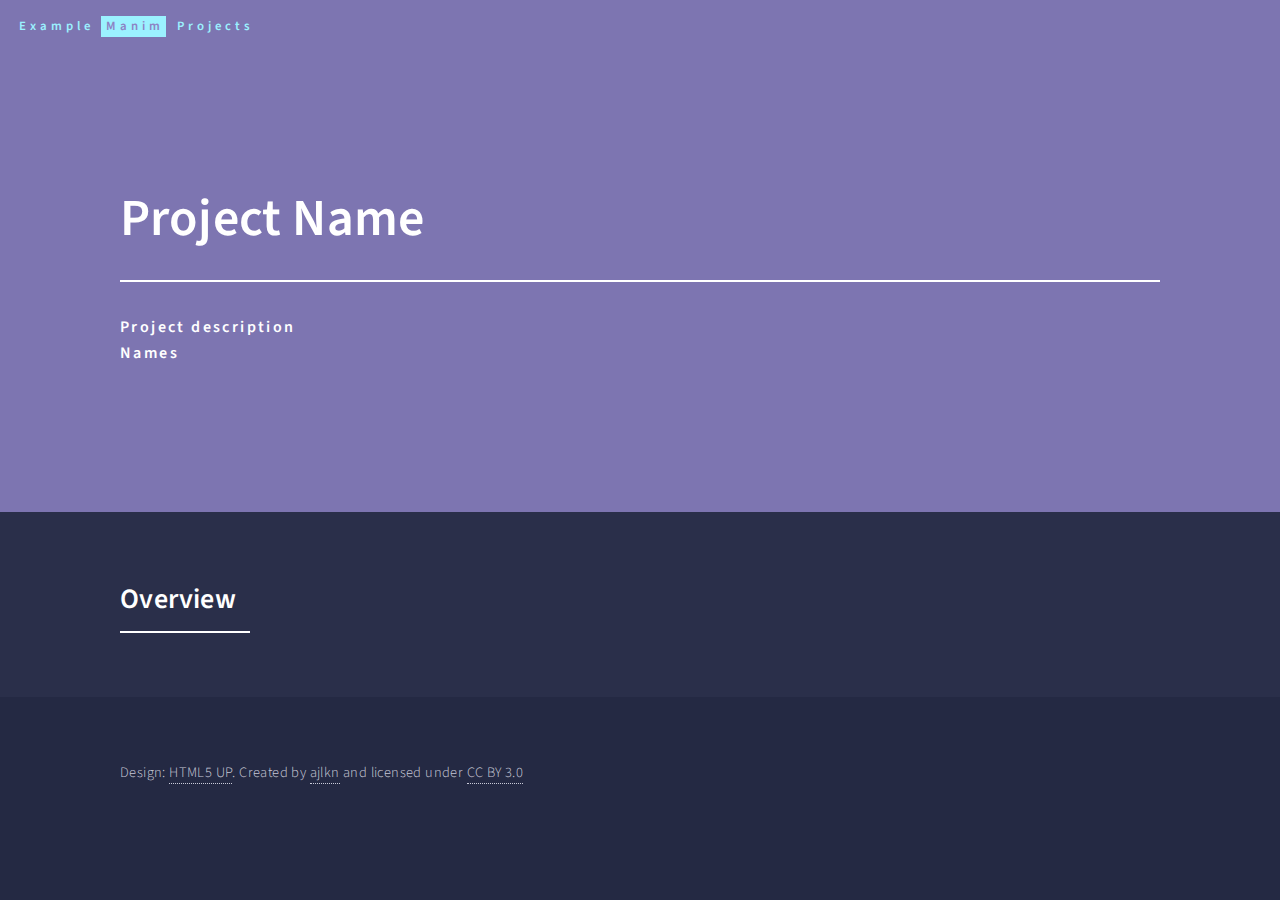
==== control.html @ 333bc236 "Update website" ====
<!DOCTYPE html>
<!--
	Forty by HTML5 UP
	html5up.net | @ajlkn
	Free for personal and commercial use under the CCA 3.0 license (html5up.net/license)
-->
<html>
    <head>
        <title>Example Manim Projects</title>
        <meta charset="utf-8" />
        <meta
            name="viewport"
            content="width=device-width, initial-scale=1, user-scalable=no"
        />
        <link rel="stylesheet" href="assets/css/main.css" />
        <noscript
            ><link rel="stylesheet" href="assets/css/noscript.css"
        /></noscript>
    </head>
    <body class="is-preload">
        <!-- Wrapper -->
        <div id="wrapper">
            <!-- Header -->
            <header id="header" class="alt style2">
                <a href="index.html" class="logo">
                    Example <strong>Manim</strong> Projects
                </a>
            </header>

            <!-- Banner -->
            <section id="banner" class="style2">
                <div class="inner">
                    <header class="major">
                        <h1>Project Name</h1>
                    </header>
                    <div class="content">
                        <p>
                            Project description
                            <br />
                            Names
                        </p>
                    </div>
                </div>
            </section>

            <!-- Main -->
            <div id="main">
                <!-- One -->
                <section id="one">
                    <div class="inner">
                        <header class="major">
                            <h2>Overview</h2>
                        </header>
                        <p></p>
                    </div>
                </section>
            </div>

            <!-- Footer -->
            <footer id="footer">
                <div class="inner">
                    <ul class="copyright">
                        <li>
                            Design: <a href="https://html5up.net">HTML5 UP</a>.
                            Created by
                            <a href="https://twitter.com/ajlkn">ajlkn</a> and
                            licensed under
                            <a
                                href="http://creativecommons.org/licenses/by/3.0/"
                                >CC BY 3.0</a
                            >
                        </li>
                    </ul>
                </div>
            </footer>
        </div>

        <!-- Scripts -->
        <script src="assets/js/jquery.min.js"></script>
        <script src="assets/js/jquery.scrolly.min.js"></script>
        <script src="assets/js/jquery.scrollex.min.js"></script>
        <script src="assets/js/browser.min.js"></script>
        <script src="assets/js/breakpoints.min.js"></script>
        <script src="assets/js/util.js"></script>
        <script src="assets/js/main.js"></script>
    </body>
</html>
---- assets/css/main.css ----
@import url(fontawesome-all.min.css);
@import url("https://fonts.googleapis.com/css?family=Source+Sans+Pro:300,300italic,600,600italic");

/*
	Forty by HTML5 UP
	html5up.net | @ajlkn
	Free for personal and commercial use under the CCA 3.0 license (html5up.net/license)
*/

html, body, div, span, applet, object,
iframe, h1, h2, h3, h4, h5, h6, p, blockquote,
pre, a, abbr, acronym, address, big, cite,
code, del, dfn, em, img, ins, kbd, q, s, samp,
small, strike, strong, sub, sup, tt, var, b,
u, i, center, dl, dt, dd, ol, ul, li, fieldset,
form, label, legend, table, caption, tbody,
tfoot, thead, tr, th, td, article, aside,
canvas, details, embed, figure, figcaption,
footer, header, hgroup, menu, nav, output, ruby,
section, summary, time, mark, audio, video {
	margin: 0;
	padding: 0;
	border: 0;
	font-size: 100%;
	font: inherit;
	vertical-align: baseline;}

article, aside, details, figcaption, figure,
footer, header, hgroup, menu, nav, section {
	display: block;}

body {
	line-height: 1;
}

ol, ul {
	list-style: none;
}

blockquote, q {
	quotes: none;
}

	blockquote:before, blockquote:after, q:before, q:after {
		content: '';
		content: none;
	}

table {
	border-collapse: collapse;
	border-spacing: 0;
}

body {
	-webkit-text-size-adjust: none;
}

mark {
	background-color: transparent;
	color: inherit;
}

input::-moz-focus-inner {
	border: 0;
	padding: 0;
}

input, select, textarea {
	-moz-appearance: none;
	-webkit-appearance: none;
	-ms-appearance: none;
	appearance: none;
}

/* Basic */

	@-ms-viewport {
		width: device-width;
	}

	body {
		-ms-overflow-style: scrollbar;
	}

	@media screen and (max-width: 480px) {

		html, body {
			min-width: 320px;
		}

	}

	html {
		box-sizing: border-box;
	}

	*, *:before, *:after {
		box-sizing: inherit;
	}

	body {
		background: #242943;
	}

		body.is-preload *, body.is-preload *:before, body.is-preload *:after {
			-moz-animation: none !important;
			-webkit-animation: none !important;
			-ms-animation: none !important;
			animation: none !important;
			-moz-transition: none !important;
			-webkit-transition: none !important;
			-ms-transition: none !important;
			transition: none !important;
		}

/* Type */

	body, input, select, textarea {
		color: #ffffff;
		font-family: "Source Sans Pro", Helvetica, sans-serif;
		font-size: 17pt;
		font-weight: 300;
		letter-spacing: 0.025em;
		line-height: 1.65;
	}

		@media screen and (max-width: 1680px) {

			body, input, select, textarea {
				font-size: 14pt;
			}

		}

		@media screen and (max-width: 1280px) {

			body, input, select, textarea {
				font-size: 12pt;
			}

		}

		@media screen and (max-width: 360px) {

			body, input, select, textarea {
				font-size: 11pt;
			}

		}

	a {
		-moz-transition: color 0.2s ease-in-out, border-bottom-color 0.2s ease-in-out;
		-webkit-transition: color 0.2s ease-in-out, border-bottom-color 0.2s ease-in-out;
		-ms-transition: color 0.2s ease-in-out, border-bottom-color 0.2s ease-in-out;
		transition: color 0.2s ease-in-out, border-bottom-color 0.2s ease-in-out;
		border-bottom: dotted 1px;
		color: inherit;
		text-decoration: none;
	}

		a:hover {
			border-bottom-color: transparent;
			color: #9bf1ff !important;
		}

		a:active {
			color: #53e3fb !important;
		}

	strong, b {
		color: #ffffff;
		font-weight: 600;
	}

	em, i {
		font-style: italic;
	}

	p {
		margin: 0 0 2em 0;
	}

	h1, h2, h3, h4, h5, h6 {
		color: #ffffff;
		font-weight: 600;
		line-height: 1.65;
		margin: 0 0 1em 0;
	}

		h1 a, h2 a, h3 a, h4 a, h5 a, h6 a {
			color: inherit;
			border-bottom: 0;
		}

	h1 {
		font-size: 2.5em;
	}

	h2 {
		font-size: 1.75em;
	}

	h3 {
		font-size: 1.35em;
	}

	h4 {
		font-size: 1.1em;
	}

	h5 {
		font-size: 0.9em;
	}

	h6 {
		font-size: 0.7em;
	}

	@media screen and (max-width: 736px) {

		h1 {
			font-size: 2em;
		}

		h2 {
			font-size: 1.5em;
		}

		h3 {
			font-size: 1.25em;
		}

	}

	sub {
		font-size: 0.8em;
		position: relative;
		top: 0.5em;
	}

	sup {
		font-size: 0.8em;
		position: relative;
		top: -0.5em;
	}

	blockquote {
		border-left: solid 4px rgba(212, 212, 255, 0.1);
		font-style: italic;
		margin: 0 0 2em 0;
		padding: 0.5em 0 0.5em 2em;
	}

	code {
		background: rgba(212, 212, 255, 0.035);
		font-family: "Courier New", monospace;
		font-size: 0.9em;
		margin: 0 0.25em;
		padding: 0.25em 0.65em;
	}

	pre {
		-webkit-overflow-scrolling: touch;
		font-family: "Courier New", monospace;
		font-size: 0.9em;
		margin: 0 0 2em 0;
	}

		pre code {
			display: block;
			line-height: 1.75;
			padding: 1em 1.5em;
			overflow-x: auto;
		}

	hr {
		border: 0;
		border-bottom: solid 1px rgba(212, 212, 255, 0.1);
		margin: 2em 0;
	}

		hr.major {
			margin: 3em 0;
		}

	.align-left {
		text-align: left;
	}

	.align-center {
		text-align: center;
	}

	.align-right {
		text-align: right;
	}

/* Row */

	.row {
		display: flex;
		flex-wrap: wrap;
		box-sizing: border-box;
		align-items: stretch;
	}

		.row > * {
			box-sizing: border-box;
		}

		.row.gtr-uniform > * > :last-child {
			margin-bottom: 0;
		}

		.row.aln-left {
			justify-content: flex-start;
		}

		.row.aln-center {
			justify-content: center;
		}

		.row.aln-right {
			justify-content: flex-end;
		}

		.row.aln-top {
			align-items: flex-start;
		}

		.row.aln-middle {
			align-items: center;
		}

		.row.aln-bottom {
			align-items: flex-end;
		}

		.row > .imp {
			order: -1;
		}

		.row > .col-1 {
			width: 8.33333%;
		}

		.row > .off-1 {
			margin-left: 8.33333%;
		}

		.row > .col-2 {
			width: 16.66667%;
		}

		.row > .off-2 {
			margin-left: 16.66667%;
		}

		.row > .col-3 {
			width: 25%;
		}

		.row > .off-3 {
			margin-left: 25%;
		}

		.row > .col-4 {
			width: 33.33333%;
		}

		.row > .off-4 {
			margin-left: 33.33333%;
		}

		.row > .col-5 {
			width: 41.66667%;
		}

		.row > .off-5 {
			margin-left: 41.66667%;
		}

		.row > .col-6 {
			width: 50%;
		}

		.row > .off-6 {
			margin-left: 50%;
		}

		.row > .col-7 {
			width: 58.33333%;
		}

		.row > .off-7 {
			margin-left: 58.33333%;
		}

		.row > .col-8 {
			width: 66.66667%;
		}

		.row > .off-8 {
			margin-left: 66.66667%;
		}

		.row > .col-9 {
			width: 75%;
		}

		.row > .off-9 {
			margin-left: 75%;
		}

		.row > .col-10 {
			width: 83.33333%;
		}

		.row > .off-10 {
			margin-left: 83.33333%;
		}

		.row > .col-11 {
			width: 91.66667%;
		}

		.row > .off-11 {
			margin-left: 91.66667%;
		}

		.row > .col-12 {
			width: 100%;
		}

		.row > .off-12 {
			margin-left: 100%;
		}

		.row.gtr-0 {
			margin-top: 0;
			margin-left: 0em;
		}

			.row.gtr-0 > * {
				padding: 0 0 0 0em;
			}

			.row.gtr-0.gtr-uniform {
				margin-top: 0em;
			}

				.row.gtr-0.gtr-uniform > * {
					padding-top: 0em;
				}

		.row.gtr-25 {
			margin-top: 0;
			margin-left: -0.5em;
		}

			.row.gtr-25 > * {
				padding: 0 0 0 0.5em;
			}

			.row.gtr-25.gtr-uniform {
				margin-top: -0.5em;
			}

				.row.gtr-25.gtr-uniform > * {
					padding-top: 0.5em;
				}

		.row.gtr-50 {
			margin-top: 0;
			margin-left: -1em;
		}

			.row.gtr-50 > * {
				padding: 0 0 0 1em;
			}

			.row.gtr-50.gtr-uniform {
				margin-top: -1em;
			}

				.row.gtr-50.gtr-uniform > * {
					padding-top: 1em;
				}

		.row {
			margin-top: 0;
			margin-left: -2em;
		}

			.row > * {
				padding: 0 0 0 2em;
			}

			.row.gtr-uniform {
				margin-top: -2em;
			}

				.row.gtr-uniform > * {
					padding-top: 2em;
				}

		.row.gtr-150 {
			margin-top: 0;
			margin-left: -3em;
		}

			.row.gtr-150 > * {
				padding: 0 0 0 3em;
			}

			.row.gtr-150.gtr-uniform {
				margin-top: -3em;
			}

				.row.gtr-150.gtr-uniform > * {
					padding-top: 3em;
				}

		.row.gtr-200 {
			margin-top: 0;
			margin-left: -4em;
		}

			.row.gtr-200 > * {
				padding: 0 0 0 4em;
			}

			.row.gtr-200.gtr-uniform {
				margin-top: -4em;
			}

				.row.gtr-200.gtr-uniform > * {
					padding-top: 4em;
				}

		@media screen and (max-width: 1680px) {

			.row {
				display: flex;
				flex-wrap: wrap;
				box-sizing: border-box;
				align-items: stretch;
			}

				.row > * {
					box-sizing: border-box;
				}

				.row.gtr-uniform > * > :last-child {
					margin-bottom: 0;
				}

				.row.aln-left {
					justify-content: flex-start;
				}

				.row.aln-center {
					justify-content: center;
				}

				.row.aln-right {
					justify-content: flex-end;
				}

				.row.aln-top {
					align-items: flex-start;
				}

				.row.aln-middle {
					align-items: center;
				}

				.row.aln-bottom {
					align-items: flex-end;
				}

				.row > .imp-xlarge {
					order: -1;
				}

				.row > .col-1-xlarge {
					width: 8.33333%;
				}

				.row > .off-1-xlarge {
					margin-left: 8.33333%;
				}

				.row > .col-2-xlarge {
					width: 16.66667%;
				}

				.row > .off-2-xlarge {
					margin-left: 16.66667%;
				}

				.row > .col-3-xlarge {
					width: 25%;
				}

				.row > .off-3-xlarge {
					margin-left: 25%;
				}

				.row > .col-4-xlarge {
					width: 33.33333%;
				}

				.row > .off-4-xlarge {
					margin-left: 33.33333%;
				}

				.row > .col-5-xlarge {
					width: 41.66667%;
				}

				.row > .off-5-xlarge {
					margin-left: 41.66667%;
				}

				.row > .col-6-xlarge {
					width: 50%;
				}

				.row > .off-6-xlarge {
					margin-left: 50%;
				}

				.row > .col-7-xlarge {
					width: 58.33333%;
				}

				.row > .off-7-xlarge {
					margin-left: 58.33333%;
				}

				.row > .col-8-xlarge {
					width: 66.66667%;
				}

				.row > .off-8-xlarge {
					margin-left: 66.66667%;
				}

				.row > .col-9-xlarge {
					width: 75%;
				}

				.row > .off-9-xlarge {
					margin-left: 75%;
				}

				.row > .col-10-xlarge {
					width: 83.33333%;
				}

				.row > .off-10-xlarge {
					margin-left: 83.33333%;
				}

				.row > .col-11-xlarge {
					width: 91.66667%;
				}

				.row > .off-11-xlarge {
					margin-left: 91.66667%;
				}

				.row > .col-12-xlarge {
					width: 100%;
				}

				.row > .off-12-xlarge {
					margin-left: 100%;
				}

				.row.gtr-0 {
					margin-top: 0;
					margin-left: 0em;
				}

					.row.gtr-0 > * {
						padding: 0 0 0 0em;
					}

					.row.gtr-0.gtr-uniform {
						margin-top: 0em;
					}

						.row.gtr-0.gtr-uniform > * {
							padding-top: 0em;
						}

				.row.gtr-25 {
					margin-top: 0;
					margin-left: -0.5em;
				}

					.row.gtr-25 > * {
						padding: 0 0 0 0.5em;
					}

					.row.gtr-25.gtr-uniform {
						margin-top: -0.5em;
					}

						.row.gtr-25.gtr-uniform > * {
							padding-top: 0.5em;
						}

				.row.gtr-50 {
					margin-top: 0;
					margin-left: -1em;
				}

					.row.gtr-50 > * {
						padding: 0 0 0 1em;
					}

					.row.gtr-50.gtr-uniform {
						margin-top: -1em;
					}

						.row.gtr-50.gtr-uniform > * {
							padding-top: 1em;
						}

				.row {
					margin-top: 0;
					margin-left: -2em;
				}

					.row > * {
						padding: 0 0 0 2em;
					}

					.row.gtr-uniform {
						margin-top: -2em;
					}

						.row.gtr-uniform > * {
							padding-top: 2em;
						}

				.row.gtr-150 {
					margin-top: 0;
					margin-left: -3em;
				}

					.row.gtr-150 > * {
						padding: 0 0 0 3em;
					}

					.row.gtr-150.gtr-uniform {
						margin-top: -3em;
					}

						.row.gtr-150.gtr-uniform > * {
							padding-top: 3em;
						}

				.row.gtr-200 {
					margin-top: 0;
					margin-left: -4em;
				}

					.row.gtr-200 > * {
						padding: 0 0 0 4em;
					}

					.row.gtr-200.gtr-uniform {
						margin-top: -4em;
					}

						.row.gtr-200.gtr-uniform > * {
							padding-top: 4em;
						}

		}

		@media screen and (max-width: 1280px) {

			.row {
				display: flex;
				flex-wrap: wrap;
				box-sizing: border-box;
				align-items: stretch;
			}

				.row > * {
					box-sizing: border-box;
				}

				.row.gtr-uniform > * > :last-child {
					margin-bottom: 0;
				}

				.row.aln-left {
					justify-content: flex-start;
				}

				.row.aln-center {
					justify-content: center;
				}

				.row.aln-right {
					justify-content: flex-end;
				}

				.row.aln-top {
					align-items: flex-start;
				}

				.row.aln-middle {
					align-items: center;
				}

				.row.aln-bottom {
					align-items: flex-end;
				}

				.row > .imp-large {
					order: -1;
				}

				.row > .col-1-large {
					width: 8.33333%;
				}

				.row > .off-1-large {
					margin-left: 8.33333%;
				}

				.row > .col-2-large {
					width: 16.66667%;
				}

				.row > .off-2-large {
					margin-left: 16.66667%;
				}

				.row > .col-3-large {
					width: 25%;
				}

				.row > .off-3-large {
					margin-left: 25%;
				}

				.row > .col-4-large {
					width: 33.33333%;
				}

				.row > .off-4-large {
					margin-left: 33.33333%;
				}

				.row > .col-5-large {
					width: 41.66667%;
				}

				.row > .off-5-large {
					margin-left: 41.66667%;
				}

				.row > .col-6-large {
					width: 50%;
				}

				.row > .off-6-large {
					margin-left: 50%;
				}

				.row > .col-7-large {
					width: 58.33333%;
				}

				.row > .off-7-large {
					margin-left: 58.33333%;
				}

				.row > .col-8-large {
					width: 66.66667%;
				}

				.row > .off-8-large {
					margin-left: 66.66667%;
				}

				.row > .col-9-large {
					width: 75%;
				}

				.row > .off-9-large {
					margin-left: 75%;
				}

				.row > .col-10-large {
					width: 83.33333%;
				}

				.row > .off-10-large {
					margin-left: 83.33333%;
				}

				.row > .col-11-large {
					width: 91.66667%;
				}

				.row > .off-11-large {
					margin-left: 91.66667%;
				}

				.row > .col-12-large {
					width: 100%;
				}

				.row > .off-12-large {
					margin-left: 100%;
				}

				.row.gtr-0 {
					margin-top: 0;
					margin-left: 0em;
				}

					.row.gtr-0 > * {
						padding: 0 0 0 0em;
					}

					.row.gtr-0.gtr-uniform {
						margin-top: 0em;
					}

						.row.gtr-0.gtr-uniform > * {
							padding-top: 0em;
						}

				.row.gtr-25 {
					margin-top: 0;
					margin-left: -0.375em;
				}

					.row.gtr-25 > * {
						padding: 0 0 0 0.375em;
					}

					.row.gtr-25.gtr-uniform {
						margin-top: -0.375em;
					}

						.row.gtr-25.gtr-uniform > * {
							padding-top: 0.375em;
						}

				.row.gtr-50 {
					margin-top: 0;
					margin-left: -0.75em;
				}

					.row.gtr-50 > * {
						padding: 0 0 0 0.75em;
					}

					.row.gtr-50.gtr-uniform {
						margin-top: -0.75em;
					}

						.row.gtr-50.gtr-uniform > * {
							padding-top: 0.75em;
						}

				.row {
					margin-top: 0;
					margin-left: -1.5em;
				}

					.row > * {
						padding: 0 0 0 1.5em;
					}

					.row.gtr-uniform {
						margin-top: -1.5em;
					}

						.row.gtr-uniform > * {
							padding-top: 1.5em;
						}

				.row.gtr-150 {
					margin-top: 0;
					margin-left: -2.25em;
				}

					.row.gtr-150 > * {
						padding: 0 0 0 2.25em;
					}

					.row.gtr-150.gtr-uniform {
						margin-top: -2.25em;
					}

						.row.gtr-150.gtr-uniform > * {
							padding-top: 2.25em;
						}

				.row.gtr-200 {
					margin-top: 0;
					margin-left: -3em;
				}

					.row.gtr-200 > * {
						padding: 0 0 0 3em;
					}

					.row.gtr-200.gtr-uniform {
						margin-top: -3em;
					}

						.row.gtr-200.gtr-uniform > * {
							padding-top: 3em;
						}

		}

		@media screen and (max-width: 980px) {

			.row {
				display: flex;
				flex-wrap: wrap;
				box-sizing: border-box;
				align-items: stretch;
			}

				.row > * {
					box-sizing: border-box;
				}

				.row.gtr-uniform > * > :last-child {
					margin-bottom: 0;
				}

				.row.aln-left {
					justify-content: flex-start;
				}

				.row.aln-center {
					justify-content: center;
				}

				.row.aln-right {
					justify-content: flex-end;
				}

				.row.aln-top {
					align-items: flex-start;
				}

				.row.aln-middle {
					align-items: center;
				}

				.row.aln-bottom {
					align-items: flex-end;
				}

				.row > .imp-medium {
					order: -1;
				}

				.row > .col-1-medium {
					width: 8.33333%;
				}

				.row > .off-1-medium {
					margin-left: 8.33333%;
				}

				.row > .col-2-medium {
					width: 16.66667%;
				}

				.row > .off-2-medium {
					margin-left: 16.66667%;
				}

				.row > .col-3-medium {
					width: 25%;
				}

				.row > .off-3-medium {
					margin-left: 25%;
				}

				.row > .col-4-medium {
					width: 33.33333%;
				}

				.row > .off-4-medium {
					margin-left: 33.33333%;
				}

				.row > .col-5-medium {
					width: 41.66667%;
				}

				.row > .off-5-medium {
					margin-left: 41.66667%;
				}

				.row > .col-6-medium {
					width: 50%;
				}

				.row > .off-6-medium {
					margin-left: 50%;
				}

				.row > .col-7-medium {
					width: 58.33333%;
				}

				.row > .off-7-medium {
					margin-left: 58.33333%;
				}

				.row > .col-8-medium {
					width: 66.66667%;
				}

				.row > .off-8-medium {
					margin-left: 66.66667%;
				}

				.row > .col-9-medium {
					width: 75%;
				}

				.row > .off-9-medium {
					margin-left: 75%;
				}

				.row > .col-10-medium {
					width: 83.33333%;
				}

				.row > .off-10-medium {
					margin-left: 83.33333%;
				}

				.row > .col-11-medium {
					width: 91.66667%;
				}

				.row > .off-11-medium {
					margin-left: 91.66667%;
				}

				.row > .col-12-medium {
					width: 100%;
				}

				.row > .off-12-medium {
					margin-left: 100%;
				}

				.row.gtr-0 {
					margin-top: 0;
					margin-left: 0em;
				}

					.row.gtr-0 > * {
						padding: 0 0 0 0em;
					}

					.row.gtr-0.gtr-uniform {
						margin-top: 0em;
					}

						.row.gtr-0.gtr-uniform > * {
							padding-top: 0em;
						}

				.row.gtr-25 {
					margin-top: 0;
					margin-left: -0.375em;
				}

					.row.gtr-25 > * {
						padding: 0 0 0 0.375em;
					}

					.row.gtr-25.gtr-uniform {
						margin-top: -0.375em;
					}

						.row.gtr-25.gtr-uniform > * {
							padding-top: 0.375em;
						}

				.row.gtr-50 {
					margin-top: 0;
					margin-left: -0.75em;
				}

					.row.gtr-50 > * {
						padding: 0 0 0 0.75em;
					}

					.row.gtr-50.gtr-uniform {
						margin-top: -0.75em;
					}

						.row.gtr-50.gtr-uniform > * {
							padding-top: 0.75em;
						}

				.row {
					margin-top: 0;
					margin-left: -1.5em;
				}

					.row > * {
						padding: 0 0 0 1.5em;
					}

					.row.gtr-uniform {
						margin-top: -1.5em;
					}

						.row.gtr-uniform > * {
							padding-top: 1.5em;
						}

				.row.gtr-150 {
					margin-top: 0;
					margin-left: -2.25em;
				}

					.row.gtr-150 > * {
						padding: 0 0 0 2.25em;
					}

					.row.gtr-150.gtr-uniform {
						margin-top: -2.25em;
					}

						.row.gtr-150.gtr-uniform > * {
							padding-top: 2.25em;
						}

				.row.gtr-200 {
					margin-top: 0;
					margin-left: -3em;
				}

					.row.gtr-200 > * {
						padding: 0 0 0 3em;
					}

					.row.gtr-200.gtr-uniform {
						margin-top: -3em;
					}

						.row.gtr-200.gtr-uniform > * {
							padding-top: 3em;
						}

		}

		@media screen and (max-width: 736px) {

			.row {
				display: flex;
				flex-wrap: wrap;
				box-sizing: border-box;
				align-items: stretch;
			}

				.row > * {
					box-sizing: border-box;
				}

				.row.gtr-uniform > * > :last-child {
					margin-bottom: 0;
				}

				.row.aln-left {
					justify-content: flex-start;
				}

				.row.aln-center {
					justify-content: center;
				}

				.row.aln-right {
					justify-content: flex-end;
				}

				.row.aln-top {
					align-items: flex-start;
				}

				.row.aln-middle {
					align-items: center;
				}

				.row.aln-bottom {
					align-items: flex-end;
				}

				.row > .imp-small {
					order: -1;
				}

				.row > .col-1-small {
					width: 8.33333%;
				}

				.row > .off-1-small {
					margin-left: 8.33333%;
				}

				.row > .col-2-small {
					width: 16.66667%;
				}

				.row > .off-2-small {
					margin-left: 16.66667%;
				}

				.row > .col-3-small {
					width: 25%;
				}

				.row > .off-3-small {
					margin-left: 25%;
				}

				.row > .col-4-small {
					width: 33.33333%;
				}

				.row > .off-4-small {
					margin-left: 33.33333%;
				}

				.row > .col-5-small {
					width: 41.66667%;
				}

				.row > .off-5-small {
					margin-left: 41.66667%;
				}

				.row > .col-6-small {
					width: 50%;
				}

				.row > .off-6-small {
					margin-left: 50%;
				}

				.row > .col-7-small {
					width: 58.33333%;
				}

				.row > .off-7-small {
					margin-left: 58.33333%;
				}

				.row > .col-8-small {
					width: 66.66667%;
				}

				.row > .off-8-small {
					margin-left: 66.66667%;
				}

				.row > .col-9-small {
					width: 75%;
				}

				.row > .off-9-small {
					margin-left: 75%;
				}

				.row > .col-10-small {
					width: 83.33333%;
				}

				.row > .off-10-small {
					margin-left: 83.33333%;
				}

				.row > .col-11-small {
					width: 91.66667%;
				}

				.row > .off-11-small {
					margin-left: 91.66667%;
				}

				.row > .col-12-small {
					width: 100%;
				}

				.row > .off-12-small {
					margin-left: 100%;
				}

				.row.gtr-0 {
					margin-top: 0;
					margin-left: 0em;
				}

					.row.gtr-0 > * {
						padding: 0 0 0 0em;
					}

					.row.gtr-0.gtr-uniform {
						margin-top: 0em;
					}

						.row.gtr-0.gtr-uniform > * {
							padding-top: 0em;
						}

				.row.gtr-25 {
					margin-top: 0;
					margin-left: -0.3125em;
				}

					.row.gtr-25 > * {
						padding: 0 0 0 0.3125em;
					}

					.row.gtr-25.gtr-uniform {
						margin-top: -0.3125em;
					}

						.row.gtr-25.gtr-uniform > * {
							padding-top: 0.3125em;
						}

				.row.gtr-50 {
					margin-top: 0;
					margin-left: -0.625em;
				}

					.row.gtr-50 > * {
						padding: 0 0 0 0.625em;
					}

					.row.gtr-50.gtr-uniform {
						margin-top: -0.625em;
					}

						.row.gtr-50.gtr-uniform > * {
							padding-top: 0.625em;
						}

				.row {
					margin-top: 0;
					margin-left: -1.25em;
				}

					.row > * {
						padding: 0 0 0 1.25em;
					}

					.row.gtr-uniform {
						margin-top: -1.25em;
					}

						.row.gtr-uniform > * {
							padding-top: 1.25em;
						}

				.row.gtr-150 {
					margin-top: 0;
					margin-left: -1.875em;
				}

					.row.gtr-150 > * {
						padding: 0 0 0 1.875em;
					}

					.row.gtr-150.gtr-uniform {
						margin-top: -1.875em;
					}

						.row.gtr-150.gtr-uniform > * {
							padding-top: 1.875em;
						}

				.row.gtr-200 {
					margin-top: 0;
					margin-left: -2.5em;
				}

					.row.gtr-200 > * {
						padding: 0 0 0 2.5em;
					}

					.row.gtr-200.gtr-uniform {
						margin-top: -2.5em;
					}

						.row.gtr-200.gtr-uniform > * {
							padding-top: 2.5em;
						}

		}

		@media screen and (max-width: 480px) {

			.row {
				display: flex;
				flex-wrap: wrap;
				box-sizing: border-box;
				align-items: stretch;
			}

				.row > * {
					box-sizing: border-box;
				}

				.row.gtr-uniform > * > :last-child {
					margin-bottom: 0;
				}

				.row.aln-left {
					justify-content: flex-start;
				}

				.row.aln-center {
					justify-content: center;
				}

				.row.aln-right {
					justify-content: flex-end;
				}

				.row.aln-top {
					align-items: flex-start;
				}

				.row.aln-middle {
					align-items: center;
				}

				.row.aln-bottom {
					align-items: flex-end;
				}

				.row > .imp-xsmall {
					order: -1;
				}

				.row > .col-1-xsmall {
					width: 8.33333%;
				}

				.row > .off-1-xsmall {
					margin-left: 8.33333%;
				}

				.row > .col-2-xsmall {
					width: 16.66667%;
				}

				.row > .off-2-xsmall {
					margin-left: 16.66667%;
				}

				.row > .col-3-xsmall {
					width: 25%;
				}

				.row > .off-3-xsmall {
					margin-left: 25%;
				}

				.row > .col-4-xsmall {
					width: 33.33333%;
				}

				.row > .off-4-xsmall {
					margin-left: 33.33333%;
				}

				.row > .col-5-xsmall {
					width: 41.66667%;
				}

				.row > .off-5-xsmall {
					margin-left: 41.66667%;
				}

				.row > .col-6-xsmall {
					width: 50%;
				}

				.row > .off-6-xsmall {
					margin-left: 50%;
				}

				.row > .col-7-xsmall {
					width: 58.33333%;
				}

				.row > .off-7-xsmall {
					margin-left: 58.33333%;
				}

				.row > .col-8-xsmall {
					width: 66.66667%;
				}

				.row > .off-8-xsmall {
					margin-left: 66.66667%;
				}

				.row > .col-9-xsmall {
					width: 75%;
				}

				.row > .off-9-xsmall {
					margin-left: 75%;
				}

				.row > .col-10-xsmall {
					width: 83.33333%;
				}

				.row > .off-10-xsmall {
					margin-left: 83.33333%;
				}

				.row > .col-11-xsmall {
					width: 91.66667%;
				}

				.row > .off-11-xsmall {
					margin-left: 91.66667%;
				}

				.row > .col-12-xsmall {
					width: 100%;
				}

				.row > .off-12-xsmall {
					margin-left: 100%;
				}

				.row.gtr-0 {
					margin-top: 0;
					margin-left: 0em;
				}

					.row.gtr-0 > * {
						padding: 0 0 0 0em;
					}

					.row.gtr-0.gtr-uniform {
						margin-top: 0em;
					}

						.row.gtr-0.gtr-uniform > * {
							padding-top: 0em;
						}

				.row.gtr-25 {
					margin-top: 0;
					margin-left: -0.3125em;
				}

					.row.gtr-25 > * {
						padding: 0 0 0 0.3125em;
					}

					.row.gtr-25.gtr-uniform {
						margin-top: -0.3125em;
					}

						.row.gtr-25.gtr-uniform > * {
							padding-top: 0.3125em;
						}

				.row.gtr-50 {
					margin-top: 0;
					margin-left: -0.625em;
				}

					.row.gtr-50 > * {
						padding: 0 0 0 0.625em;
					}

					.row.gtr-50.gtr-uniform {
						margin-top: -0.625em;
					}

						.row.gtr-50.gtr-uniform > * {
							padding-top: 0.625em;
						}

				.row {
					margin-top: 0;
					margin-left: -1.25em;
				}

					.row > * {
						padding: 0 0 0 1.25em;
					}

					.row.gtr-uniform {
						margin-top: -1.25em;
					}

						.row.gtr-uniform > * {
							padding-top: 1.25em;
						}

				.row.gtr-150 {
					margin-top: 0;
					margin-left: -1.875em;
				}

					.row.gtr-150 > * {
						padding: 0 0 0 1.875em;
					}

					.row.gtr-150.gtr-uniform {
						margin-top: -1.875em;
					}

						.row.gtr-150.gtr-uniform > * {
							padding-top: 1.875em;
						}

				.row.gtr-200 {
					margin-top: 0;
					margin-left: -2.5em;
				}

					.row.gtr-200 > * {
						padding: 0 0 0 2.5em;
					}

					.row.gtr-200.gtr-uniform {
						margin-top: -2.5em;
					}

						.row.gtr-200.gtr-uniform > * {
							padding-top: 2.5em;
						}

		}

/* Section/Article */

	section.special, article.special {
		text-align: center;
	}

	header.major {
		width: -moz-max-content;
		width: -webkit-max-content;
		width: -ms-max-content;
		width: max-content;
		margin-bottom: 2em;
	}

		header.major > :first-child {
			margin-bottom: 0;
			width: calc(100% + 0.5em);
		}

			header.major > :first-child:after {
				content: '';
				background-color: #ffffff;
				display: block;
				height: 2px;
				margin: 0.325em 0 0.5em 0;
				width: 100%;
			}

		header.major > p {
			font-size: 0.7em;
			font-weight: 600;
			letter-spacing: 0.25em;
			margin-bottom: 0;
			text-transform: uppercase;
		}

		body.is-ie header.major > :first-child:after {
			max-width: 9em;
		}

		body.is-ie header.major > h1:after {
			max-width: 100% !important;
		}

	@media screen and (max-width: 736px) {

		header.major > p br {
			display: none;
		}

	}

/* Form */

	form {
		margin: 0 0 2em 0;
	}

		form > :last-child {
			margin-bottom: 0;
		}

		form > .fields {
			display: -moz-flex;
			display: -webkit-flex;
			display: -ms-flex;
			display: flex;
			-moz-flex-wrap: wrap;
			-webkit-flex-wrap: wrap;
			-ms-flex-wrap: wrap;
			flex-wrap: wrap;
			width: calc(100% + 3em);
			margin: -1.5em 0 2em -1.5em;
		}

			form > .fields > .field {
				-moz-flex-grow: 0;
				-webkit-flex-grow: 0;
				-ms-flex-grow: 0;
				flex-grow: 0;
				-moz-flex-shrink: 0;
				-webkit-flex-shrink: 0;
				-ms-flex-shrink: 0;
				flex-shrink: 0;
				padding: 1.5em 0 0 1.5em;
				width: calc(100% - 1.5em);
			}

				form > .fields > .field.half {
					width: calc(50% - 0.75em);
				}

				form > .fields > .field.third {
					width: calc(100%/3 - 0.5em);
				}

				form > .fields > .field.quarter {
					width: calc(25% - 0.375em);
				}

		@media screen and (max-width: 480px) {

			form > .fields {
				width: calc(100% + 3em);
				margin: -1.5em 0 2em -1.5em;
			}

				form > .fields > .field {
					padding: 1.5em 0 0 1.5em;
					width: calc(100% - 1.5em);
				}

					form > .fields > .field.half {
						width: calc(100% - 1.5em);
					}

					form > .fields > .field.third {
						width: calc(100% - 1.5em);
					}

					form > .fields > .field.quarter {
						width: calc(100% - 1.5em);
					}

		}

	label {
		color: #ffffff;
		display: block;
		font-size: 0.8em;
		font-weight: 600;
		letter-spacing: 0.25em;
		margin: 0 0 1em 0;
		text-transform: uppercase;
	}

	input[type="text"],
	input[type="password"],
	input[type="email"],
	input[type="tel"],
	input[type="search"],
	input[type="url"],
	select,
	textarea {
		-moz-appearance: none;
		-webkit-appearance: none;
		-ms-appearance: none;
		appearance: none;
		background: rgba(212, 212, 255, 0.035);
		border: none;
		border-radius: 0;
		color: inherit;
		display: block;
		outline: 0;
		padding: 0 1em;
		text-decoration: none;
		width: 100%;
	}

		input[type="text"]:invalid,
		input[type="password"]:invalid,
		input[type="email"]:invalid,
		input[type="tel"]:invalid,
		input[type="search"]:invalid,
		input[type="url"]:invalid,
		select:invalid,
		textarea:invalid {
			box-shadow: none;
		}

		input[type="text"]:focus,
		input[type="password"]:focus,
		input[type="email"]:focus,
		input[type="tel"]:focus,
		input[type="search"]:focus,
		input[type="url"]:focus,
		select:focus,
		textarea:focus {
			border-color: #9bf1ff;
			box-shadow: 0 0 0 2px #9bf1ff;
		}

	select {
		background-image: url("data:image/svg+xml;charset=utf8,%3Csvg xmlns='http://www.w3.org/2000/svg' width='40' height='40' preserveAspectRatio='none' viewBox='0 0 40 40'%3E%3Cpath d='M9.4,12.3l10.4,10.4l10.4-10.4c0.2-0.2,0.5-0.4,0.9-0.4c0.3,0,0.6,0.1,0.9,0.4l3.3,3.3c0.2,0.2,0.4,0.5,0.4,0.9 c0,0.4-0.1,0.6-0.4,0.9L20.7,31.9c-0.2,0.2-0.5,0.4-0.9,0.4c-0.3,0-0.6-0.1-0.9-0.4L4.3,17.3c-0.2-0.2-0.4-0.5-0.4-0.9 c0-0.4,0.1-0.6,0.4-0.9l3.3-3.3c0.2-0.2,0.5-0.4,0.9-0.4S9.1,12.1,9.4,12.3z' fill='rgba(212, 212, 255, 0.1)' /%3E%3C/svg%3E");
		background-size: 1.25rem;
		background-repeat: no-repeat;
		background-position: calc(100% - 1rem) center;
		height: 2.75em;
		padding-right: 2.75em;
		text-overflow: ellipsis;
	}

		select option {
			color: #ffffff;
			background: #242943;
		}

		select:focus::-ms-value {
			background-color: transparent;
		}

		select::-ms-expand {
			display: none;
		}

	input[type="text"],
	input[type="password"],
	input[type="email"],
	input[type="tel"],
	input[type="search"],
	input[type="url"],
	select {
		height: 2.75em;
	}

	textarea {
		padding: 0.75em 1em;
	}

	input[type="checkbox"],
	input[type="radio"] {
		-moz-appearance: none;
		-webkit-appearance: none;
		-ms-appearance: none;
		appearance: none;
		display: block;
		float: left;
		margin-right: -2em;
		opacity: 0;
		width: 1em;
		z-index: -1;
	}

		input[type="checkbox"] + label,
		input[type="radio"] + label {
			text-decoration: none;
			color: #ffffff;
			cursor: pointer;
			display: inline-block;
			font-weight: 300;
			padding-left: 2.65em;
			padding-right: 0.75em;
			position: relative;
		}

			input[type="checkbox"] + label:before,
			input[type="radio"] + label:before {
				-moz-osx-font-smoothing: grayscale;
				-webkit-font-smoothing: antialiased;
				display: inline-block;
				font-style: normal;
				font-variant: normal;
				text-rendering: auto;
				line-height: 1;
				text-transform: none !important;
				font-family: 'Font Awesome 5 Free';
				font-weight: 900;
			}

			input[type="checkbox"] + label:before,
			input[type="radio"] + label:before {
				background: rgba(212, 212, 255, 0.035);
				content: '';
				display: inline-block;
				font-size: 0.8em;
				height: 2.0625em;
				left: 0;
				letter-spacing: 0;
				line-height: 2.0625em;
				position: absolute;
				text-align: center;
				top: 0;
				width: 2.0625em;
			}

		input[type="checkbox"]:checked + label:before,
		input[type="radio"]:checked + label:before {
			background: #ffffff;
			border-color: #9bf1ff;
			content: '\f00c';
			color: #242943;
		}

		input[type="checkbox"]:focus + label:before,
		input[type="radio"]:focus + label:before {
			box-shadow: 0 0 0 2px #9bf1ff;
		}

	input[type="radio"] + label:before {
		border-radius: 100%;
	}

	::-webkit-input-placeholder {
		color: rgba(244, 244, 255, 0.2) !important;
		opacity: 1.0;
	}

	:-moz-placeholder {
		color: rgba(244, 244, 255, 0.2) !important;
		opacity: 1.0;
	}

	::-moz-placeholder {
		color: rgba(244, 244, 255, 0.2) !important;
		opacity: 1.0;
	}

	:-ms-input-placeholder {
		color: rgba(244, 244, 255, 0.2) !important;
		opacity: 1.0;
	}

/* Box */

	.box {
		border: solid 1px rgba(212, 212, 255, 0.1);
		margin-bottom: 2em;
		padding: 1.5em;
	}

		.box > :last-child,
		.box > :last-child > :last-child,
		.box > :last-child > :last-child > :last-child {
			margin-bottom: 0;
		}

		.box.alt {
			border: 0;
			border-radius: 0;
			padding: 0;
		}

/* Icon */

	.icon {
		text-decoration: none;
		border-bottom: none;
		position: relative;
	}

		.icon:before {
			-moz-osx-font-smoothing: grayscale;
			-webkit-font-smoothing: antialiased;
			display: inline-block;
			font-style: normal;
			font-variant: normal;
			text-rendering: auto;
			line-height: 1;
			text-transform: none !important;
			font-family: 'Font Awesome 5 Free';
			font-weight: 400;
		}

		.icon > .label {
			display: none;
		}

		.icon:before {
			line-height: inherit;
		}

		.icon.solid:before {
			font-weight: 900;
		}

		.icon.brands:before {
			font-family: 'Font Awesome 5 Brands';
		}

		.icon.alt:before {
			background-color: #ffffff;
			border-radius: 100%;
			color: #242943;
			display: inline-block;
			height: 2em;
			line-height: 2em;
			text-align: center;
			width: 2em;
		}

	a.icon.alt:before {
		-moz-transition: background-color 0.2s ease-in-out;
		-webkit-transition: background-color 0.2s ease-in-out;
		-ms-transition: background-color 0.2s ease-in-out;
		transition: background-color 0.2s ease-in-out;
	}

	a.icon.alt:hover:before {
		background-color: #6fc3df;
	}

	a.icon.alt:active:before {
		background-color: #37a6cb;
	}

/* Image */


.background {
    width: 100%;
    height:100%;
    position: fixed;
    background-color:black;
}

	.image {
		border: 0;
		display: inline-block;
		position: relative;
	}

		.image img {
			display: block;
		}

		.image.left, .image.right {
			max-width: 30%;
		}

			.image.left img, .image.right img {
				width: 100%;
			}

		.image.left {
			float: left;
			margin: 0 1.5em 1.25em 0;
			top: 0.25em;
		}

		.image.right {
			float: right;
			margin: 0 0 1.25em 1.5em;
			top: 0.25em;
		}

		.image.fit {
			display: block;
			margin: 0 0 2em 0;
			width: 100%;
		}

			.image.fit img {
				width: 100%;
			}

		.image.main {
			display: block;
			margin: 2.5em 0;
			width: 100%;
		}

			.image.main img {
				width: 100%;
			}

			@media screen and (max-width: 736px) {

				.image.main {
					margin: 1.5em 0;
				}

			}

/* List */

	ol {
		list-style: decimal;
		margin: 0 0 2em 0;
		padding-left: 1.25em;
	}

		ol li {
			padding-left: 0.25em;
		}

	ul {
		list-style: disc;
		margin: 0 0 2em 0;
		padding-left: 1em;
	}

		ul li {
			padding-left: 0.5em;
		}

		ul.alt {
			list-style: none;
			padding-left: 0;
		}

			ul.alt li {
				border-top: solid 1px rgba(212, 212, 255, 0.1);
				padding: 0.5em 0;
			}

				ul.alt li:first-child {
					border-top: 0;
					padding-top: 0;
				}

	dl {
		margin: 0 0 2em 0;
	}

		dl dt {
			display: block;
			font-weight: 600;
			margin: 0 0 1em 0;
		}

		dl dd {
			margin-left: 2em;
		}

/* Actions */

	ul.actions {
		display: -moz-flex;
		display: -webkit-flex;
		display: -ms-flex;
		display: flex;
		cursor: default;
		list-style: none;
		margin-left: -1em;
		padding-left: 0;
	}

		ul.actions li {
			padding: 0 0 0 1em;
			vertical-align: middle;
		}

		ul.actions.special {
			-moz-justify-content: center;
			-webkit-justify-content: center;
			-ms-justify-content: center;
			justify-content: center;
			width: 100%;
			margin-left: 0;
		}

			ul.actions.special li:first-child {
				padding-left: 0;
			}

		ul.actions.stacked {
			-moz-flex-direction: column;
			-webkit-flex-direction: column;
			-ms-flex-direction: column;
			flex-direction: column;
			margin-left: 0;
		}

			ul.actions.stacked li {
				padding: 1.3em 0 0 0;
			}

				ul.actions.stacked li:first-child {
					padding-top: 0;
				}

		ul.actions.fit {
			width: calc(100% + 1em);
		}

			ul.actions.fit li {
				-moz-flex-grow: 1;
				-webkit-flex-grow: 1;
				-ms-flex-grow: 1;
				flex-grow: 1;
				-moz-flex-shrink: 1;
				-webkit-flex-shrink: 1;
				-ms-flex-shrink: 1;
				flex-shrink: 1;
				width: 100%;
			}

				ul.actions.fit li > * {
					width: 100%;
				}

			ul.actions.fit.stacked {
				width: 100%;
			}

/* Icons */

	ul.icons {
		cursor: default;
		list-style: none;
		padding-left: 0;
	}

		ul.icons li {
			display: inline-block;
			padding: 0 1em 0 0;
		}

			ul.icons li:last-child {
				padding-right: 0;
			}

		@media screen and (max-width: 736px) {

			ul.icons li {
				padding: 0 0.75em 0 0;
			}

		}

/* Pagination */

	ul.pagination {
		cursor: default;
		list-style: none;
		padding-left: 0;
	}

		ul.pagination li {
			display: inline-block;
			padding-left: 0;
			vertical-align: middle;
		}

			ul.pagination li > .page {
				-moz-transition: background-color 0.2s ease-in-out, color 0.2s ease-in-out;
				-webkit-transition: background-color 0.2s ease-in-out, color 0.2s ease-in-out;
				-ms-transition: background-color 0.2s ease-in-out, color 0.2s ease-in-out;
				transition: background-color 0.2s ease-in-out, color 0.2s ease-in-out;
				border-bottom: 0;
				display: inline-block;
				font-size: 0.8em;
				font-weight: 600;
				height: 1.5em;
				line-height: 1.5em;
				margin: 0 0.125em;
				min-width: 1.5em;
				padding: 0 0.5em;
				text-align: center;
			}

				ul.pagination li > .page.active {
					background-color: #ffffff;
					color: #242943;
				}

					ul.pagination li > .page.active:hover {
						background-color: #9bf1ff;
						color: #242943 !important;
					}

					ul.pagination li > .page.active:active {
						background-color: #53e3fb;
					}

			ul.pagination li:first-child {
				padding-right: 0.75em;
			}

			ul.pagination li:last-child {
				padding-left: 0.75em;
			}

		@media screen and (max-width: 480px) {

			ul.pagination li:nth-child(n+2):nth-last-child(n+2) {
				display: none;
			}

			ul.pagination li:first-child {
				padding-right: 0;
			}

		}

/* Table */

	.table-wrapper {
		-webkit-overflow-scrolling: touch;
		overflow-x: auto;
	}

	table {
		margin: 0 0 2em 0;
		width: 100%;
	}

		table tbody tr {
			border: solid 1px rgba(212, 212, 255, 0.1);
			border-left: 0;
			border-right: 0;
		}

			table tbody tr:nth-child(2n + 1) {
				background-color: rgba(212, 212, 255, 0.035);
			}

		table td {
			padding: 0.75em 0.75em;
		}

		table th {
			color: #ffffff;
			font-size: 0.9em;
			font-weight: 600;
			padding: 0 0.75em 0.75em 0.75em;
			text-align: left;
		}

		table thead {
			border-bottom: solid 2px rgba(212, 212, 255, 0.1);
		}

		table tfoot {
			border-top: solid 2px rgba(212, 212, 255, 0.1);
		}

		table.alt {
			border-collapse: separate;
		}

			table.alt tbody tr td {
				border: solid 1px rgba(212, 212, 255, 0.1);
				border-left-width: 0;
				border-top-width: 0;
			}

				table.alt tbody tr td:first-child {
					border-left-width: 1px;
				}

			table.alt tbody tr:first-child td {
				border-top-width: 1px;
			}

			table.alt thead {
				border-bottom: 0;
			}

			table.alt tfoot {
				border-top: 0;
			}

/* Button */

	input[type="submit"],
	input[type="reset"],
	input[type="button"],
	button,
	.button {
		-moz-appearance: none;
		-webkit-appearance: none;
		-ms-appearance: none;
		appearance: none;
		-moz-transition: background-color 0.2s ease-in-out, box-shadow 0.2s ease-in-out, color 0.2s ease-in-out;
		-webkit-transition: background-color 0.2s ease-in-out, box-shadow 0.2s ease-in-out, color 0.2s ease-in-out;
		-ms-transition: background-color 0.2s ease-in-out, box-shadow 0.2s ease-in-out, color 0.2s ease-in-out;
		transition: background-color 0.2s ease-in-out, box-shadow 0.2s ease-in-out, color 0.2s ease-in-out;
		background-color: transparent;
		border: 0;
		border-radius: 0;
		box-shadow: inset 0 0 0 2px #ffffff;
		color: #ffffff;
		cursor: pointer;
		display: inline-block;
		font-size: 0.8em;
		font-weight: 600;
		height: 3.5em;
		letter-spacing: 0.25em;
		line-height: 3.5em;
		padding: 0 1.75em;
		text-align: center;
		text-decoration: none;
		text-transform: uppercase;
		white-space: nowrap;
	}

		input[type="submit"]:hover, input[type="submit"]:active,
		input[type="reset"]:hover,
		input[type="reset"]:active,
		input[type="button"]:hover,
		input[type="button"]:active,
		button:hover,
		button:active,
		.button:hover,
		.button:active {
			box-shadow: inset 0 0 0 2px #9bf1ff;
			color: #9bf1ff;
		}

		input[type="submit"]:active,
		input[type="reset"]:active,
		input[type="button"]:active,
		button:active,
		.button:active {
			background-color: rgba(155, 241, 255, 0.1);
			box-shadow: inset 0 0 0 2px #53e3fb;
			color: #53e3fb;
		}

		input[type="submit"].icon:before,
		input[type="reset"].icon:before,
		input[type="button"].icon:before,
		button.icon:before,
		.button.icon:before {
			margin-right: 0.5em;
		}

		input[type="submit"].fit,
		input[type="reset"].fit,
		input[type="button"].fit,
		button.fit,
		.button.fit {
			width: 100%;
		}

		input[type="submit"].small,
		input[type="reset"].small,
		input[type="button"].small,
		button.small,
		.button.small {
			font-size: 0.6em;
		}

		input[type="submit"].large,
		input[type="reset"].large,
		input[type="button"].large,
		button.large,
		.button.large {
			font-size: 1.25em;
			height: 3em;
			line-height: 3em;
		}

		input[type="submit"].next,
		input[type="reset"].next,
		input[type="button"].next,
		button.next,
		.button.next {
			padding-right: 4.5em;
			position: relative;
		}

			input[type="submit"].next:before, input[type="submit"].next:after,
			input[type="reset"].next:before,
			input[type="reset"].next:after,
			input[type="button"].next:before,
			input[type="button"].next:after,
			button.next:before,
			button.next:after,
			.button.next:before,
			.button.next:after {
				-moz-transition: opacity 0.2s ease-in-out;
				-webkit-transition: opacity 0.2s ease-in-out;
				-ms-transition: opacity 0.2s ease-in-out;
				transition: opacity 0.2s ease-in-out;
				background-position: center right;
				background-repeat: no-repeat;
				background-size: 36px 24px;
				content: '';
				display: block;
				height: 100%;
				position: absolute;
				right: 1.5em;
				top: 0;
				vertical-align: middle;
				width: 36px;
			}

			input[type="submit"].next:before,
			input[type="reset"].next:before,
			input[type="button"].next:before,
			button.next:before,
			.button.next:before {
				background-image: url("data:image/svg+xml;charset=utf8,%3Csvg xmlns='http://www.w3.org/2000/svg' xmlns:xlink='http://www.w3.org/1999/xlink' width='36px' height='24px' viewBox='0 0 36 24' zoomAndPan='disable'%3E%3Cstyle%3Eline %7B stroke: %23ffffff%3B stroke-width: 2px%3B %7D%3C/style%3E%3Cline x1='0' y1='12' x2='34' y2='12' /%3E%3Cline x1='25' y1='4' x2='34' y2='12.5' /%3E%3Cline x1='25' y1='20' x2='34' y2='11.5' /%3E%3C/svg%3E");
			}

			input[type="submit"].next:after,
			input[type="reset"].next:after,
			input[type="button"].next:after,
			button.next:after,
			.button.next:after {
				background-image: url("data:image/svg+xml;charset=utf8,%3Csvg xmlns='http://www.w3.org/2000/svg' xmlns:xlink='http://www.w3.org/1999/xlink' width='36px' height='24px' viewBox='0 0 36 24' zoomAndPan='disable'%3E%3Cstyle%3Eline %7B stroke: %239bf1ff%3B stroke-width: 2px%3B %7D%3C/style%3E%3Cline x1='0' y1='12' x2='34' y2='12' /%3E%3Cline x1='25' y1='4' x2='34' y2='12.5' /%3E%3Cline x1='25' y1='20' x2='34' y2='11.5' /%3E%3C/svg%3E");
				opacity: 0;
				z-index: 1;
			}

			input[type="submit"].next:hover:after, input[type="submit"].next:active:after,
			input[type="reset"].next:hover:after,
			input[type="reset"].next:active:after,
			input[type="button"].next:hover:after,
			input[type="button"].next:active:after,
			button.next:hover:after,
			button.next:active:after,
			.button.next:hover:after,
			.button.next:active:after {
				opacity: 1;
			}

			@media screen and (max-width: 1280px) {

				input[type="submit"].next,
				input[type="reset"].next,
				input[type="button"].next,
				button.next,
				.button.next {
					padding-right: 5em;
				}

			}

		input[type="submit"].primary,
		input[type="reset"].primary,
		input[type="button"].primary,
		button.primary,
		.button.primary {
			background-color: #ffffff;
			box-shadow: none;
			color: #242943;
		}

			input[type="submit"].primary:hover, input[type="submit"].primary:active,
			input[type="reset"].primary:hover,
			input[type="reset"].primary:active,
			input[type="button"].primary:hover,
			input[type="button"].primary:active,
			button.primary:hover,
			button.primary:active,
			.button.primary:hover,
			.button.primary:active {
				background-color: #9bf1ff;
				color: #242943 !important;
			}

			input[type="submit"].primary:active,
			input[type="reset"].primary:active,
			input[type="button"].primary:active,
			button.primary:active,
			.button.primary:active {
				background-color: #53e3fb;
			}

		input[type="submit"].disabled, input[type="submit"]:disabled,
		input[type="reset"].disabled,
		input[type="reset"]:disabled,
		input[type="button"].disabled,
		input[type="button"]:disabled,
		button.disabled,
		button:disabled,
		.button.disabled,
		.button:disabled {
			pointer-events: none;
			cursor: default;
			opacity: 0.25;
		}

/* Tiles */

	.tiles {
		display: -moz-flex;
		display: -webkit-flex;
		display: -ms-flex;
		display: flex;
		-moz-flex-wrap: wrap;
		-webkit-flex-wrap: wrap;
		-ms-flex-wrap: wrap;
		flex-wrap: wrap;
		border-top: 0 !important;
	}

		.tiles + * {
			border-top: 0 !important;
		}

		.tiles article {
			-moz-align-items: center;
			-webkit-align-items: center;
			-ms-align-items: center;
			align-items: center;
			display: -moz-flex;
			display: -webkit-flex;
			display: -ms-flex;
			display: flex;
			-moz-transition: -moz-transform 0.25s ease, opacity 0.25s ease, -moz-filter 1s ease, -webkit-filter 1s ease;
			-webkit-transition: -webkit-transform 0.25s ease, opacity 0.25s ease, -webkit-filter 1s ease, -webkit-filter 1s ease;
			-ms-transition: -ms-transform 0.25s ease, opacity 0.25s ease, -ms-filter 1s ease, -webkit-filter 1s ease;
			transition: transform 0.25s ease, opacity 0.25s ease, filter 1s ease, -webkit-filter 1s ease;
			padding: 4em 4em 2em 4em ;
			background-position: center;
			background-repeat: no-repeat;
			background-size: contain;
            background-color: #000;
			cursor: default;
			min-height: 32em;
            
			overflow: hidden;
			position: relative;
			width: 100%;
		}

			.tiles article .image {
				display: block;
                margin-left: auto;
			}

			.tiles article header {
				position: relative;
				z-index: 3;
			}

			.tiles article h3 {
				font-size: 1.75em;
			}

				.tiles article h3 a:hover {
					color: inherit !important;
				}

			.tiles article .link.primary {
				border: 0;
				height: 100%;
				left: 0;
				position: absolute;
				top: 0;
				width: 100%;
				z-index: 4;
			}

			.tiles article:before {
				-moz-transition: opacity 0.5s ease;
				-webkit-transition: opacity 0.5s ease;
				-ms-transition: opacity 0.5s ease;
				transition: opacity 0.5s ease;
				bottom: 0;
				content: '';
				display: block;
				height: 100%;
				left: 0;
				opacity: 0.3;
				position: absolute;
				width: 100%;
				z-index: 2;
			}

			.tiles article:after {
				background-color: rgba(36, 36, 36, 0.15);
				content: '';
				display: block;
				height: 100%;
				left: 0;
				position: absolute;
				top: 0;
				width: 100%;
				z-index: 1;
			}

			.tiles article:hover:before {
				opacity: 0;
			}

			.tiles article.is-transitioning {
				-moz-transform: scale(0.95);
				-webkit-transform: scale(0.95);
				-ms-transform: scale(0.95);
				transform: scale(0.95);
				-moz-filter: blur(0.5em);
				-webkit-filter: blur(0.5em);
				-ms-filter: blur(0.5em);
				filter: blur(0.5em);
				opacity: 0;
			}

			.tiles article:nth-child(6n - 5):before {
				background-color: #6fc3df;
			}

			.tiles article:nth-child(6n - 4):before {
				background-color: #8d82c4;
			}

			.tiles article:nth-child(6n - 3):before {
				background-color: #ec8d81;
			}

			.tiles article:nth-child(6n - 2):before {
				background-color: #e7b788;
			}

			.tiles article:nth-child(6n - 1):before {
				background-color: #8ea9e8;
			}

			.tiles article:nth-child(6n):before {
				background-color: #87c5a4;
			}

		@media screen and (max-width: 1280px) {

			.tiles article {
				padding: 4em 3em 2em 3em ;
				min-height: 28em;
			}

		}

		@media screen and (max-width: 736px) {

			.tiles article {
				padding: 3em 1.5em 1em 1.5em ;
				min-height: 20em;
			}

				.tiles article h3 {
					font-size: 1.5em;
				}

		}

		@media screen and (max-width: 480px) {

			.tiles {
				display: block;
			}

				.tiles article {
					height: 20em;
					width: 100% !important;
				}

		} 

/* Contact Method */

	.contact-method {
		margin: 0 0 2em 0;
		padding-left: 3.25em;
		position: relative;
	}

		.contact-method .icon {
			left: 0;
			position: absolute;
			top: 0;
		}

		.contact-method h3 {
			margin: 0 0 0.5em 0;
		}

/* Spotlights */

	.spotlights {
		border-top: 0 !important;
	}

		.spotlights + * {
			border-top: 0 !important;
		}

		.spotlights > section {
			display: -moz-flex;
			display: -webkit-flex;
			display: -ms-flex;
			display: flex;
			-moz-flex-direction: row;
			-webkit-flex-direction: row;
			-ms-flex-direction: row;
			flex-direction: row;
			background-color: #2e3450;
		}

			.spotlights > section > .image {
				background-position: center center;
				background-size: cover;
				border-radius: 0;
				display: block;
				position: relative;
				width: 30%;
			}

				.spotlights > section > .image img {
					border-radius: 0;
					display: block;
					width: 100%;
				}

				.spotlights > section > .image:before {
					background: rgba(36, 41, 67, 0.9);
					content: '';
					display: block;
					height: 100%;
					left: 0;
					opacity: 0;
					position: absolute;
					top: 0;
					width: 100%;
				}

			.spotlights > section > .content {
				display: -moz-flex;
				display: -webkit-flex;
				display: -ms-flex;
				display: flex;
				-moz-flex-direction: column;
				-webkit-flex-direction: column;
				-ms-flex-direction: column;
				flex-direction: column;
				-moz-justify-content: center;
				-webkit-justify-content: center;
				-ms-justify-content: center;
				justify-content: center;
				-moz-align-items: center;
				-webkit-align-items: center;
				-ms-align-items: center;
				align-items: center;
				padding: 2em 3em 0.1em 3em ;
				width: 70%;
			}

				.spotlights > section > .content > .inner {
					margin: 0 auto;
					max-width: 100%;
					width: 65em;
				}

			.spotlights > section:nth-child(2n) {
				-moz-flex-direction: row-reverse;
				-webkit-flex-direction: row-reverse;
				-ms-flex-direction: row-reverse;
				flex-direction: row-reverse;
				background-color: #333856;
			}

				.spotlights > section:nth-child(2n) > .content {
					-moz-align-items: -moz-flex-end;
					-webkit-align-items: -webkit-flex-end;
					-ms-align-items: -ms-flex-end;
					align-items: flex-end;
				}

		@media screen and (max-width: 1680px) {

			.spotlights > section > .image {
				width: 40%;
			}

			.spotlights > section > .content {
				width: 60%;
			}

		}

		@media screen and (max-width: 1280px) {

			.spotlights > section > .image {
				width: 45%;
			}

			.spotlights > section > .content {
				width: 55%;
			}

		}

		@media screen and (max-width: 980px) {

			.spotlights > section {
				display: block;
			}

				.spotlights > section > .image {
					width: 100%;
				}

				.spotlights > section > .content {
					padding: 4em 3em 2em 3em ;
					width: 100%;
				}

		}

		@media screen and (max-width: 736px) {

			.spotlights > section > .content {
				padding: 3em 1.5em 1em 1.5em ;
			}

		}

/* Header */

	@-moz-keyframes reveal-header {
		0% {
			top: -4em;
			opacity: 0;
		}

		100% {
			top: 0;
			opacity: 1;
		}
	}

	@-webkit-keyframes reveal-header {
		0% {
			top: -4em;
			opacity: 0;
		}

		100% {
			top: 0;
			opacity: 1;
		}
	}

	@-ms-keyframes reveal-header {
		0% {
			top: -4em;
			opacity: 0;
		}

		100% {
			top: 0;
			opacity: 1;
		}
	}

	@keyframes reveal-header {
		0% {
			top: -4em;
			opacity: 0;
		}

		100% {
			top: 0;
			opacity: 1;
		}
	}

	#header {
		display: -moz-flex;
		display: -webkit-flex;
		display: -ms-flex;
		display: flex;
		background-color: #2a2f4a;
		box-shadow: 0 0 0.25em 0 rgba(0, 0, 0, 0.15);
		cursor: default;
		font-weight: 600;
		height: 3.25em;
		left: 0;
		letter-spacing: 0.25em;
		line-height: 3.25em;
		margin: 0;
		position: fixed;
		/* text-transform: uppercase; */
		top: 0;
		width: 100%;
		z-index: 10000;
	}

		#header .logo {
			border: 0;
			display: inline-block;
			font-size: 0.8em;
			height: inherit;
			line-height: inherit;
			padding: 0 1.5em;
		}

			#header .logo strong {
				-moz-transition: background-color 0.2s ease-in-out, color 0.2s ease-in-out;
				-webkit-transition: background-color 0.2s ease-in-out, color 0.2s ease-in-out;
				-ms-transition: background-color 0.2s ease-in-out, color 0.2s ease-in-out;
				transition: background-color 0.2s ease-in-out, color 0.2s ease-in-out;
				background-color: #ffffff;
				color: #242943;
				display: inline-block;
				line-height: 1.65em;
				margin-right: 0.325em;
				padding: 0 0.125em 0 0.375em;
			}

			#header .logo:hover strong {
				background-color: #9bf1ff;
			}

			#header .logo:active strong {
				background-color: #53e3fb;
			}

		#header nav {
			display: -moz-flex;
			display: -webkit-flex;
			display: -ms-flex;
			display: flex;
			-moz-justify-content: -moz-flex-end;
			-webkit-justify-content: -webkit-flex-end;
			-ms-justify-content: -ms-flex-end;
			justify-content: flex-end;
			-moz-flex-grow: 1;
			-webkit-flex-grow: 1;
			-ms-flex-grow: 1;
			flex-grow: 1;
			height: inherit;
			line-height: inherit;
		}

			#header nav a {
				border: 0;
				display: block;
				font-size: 0.8em;
				height: inherit;
				line-height: inherit;
				padding: 0 0.75em;
				position: relative;
				vertical-align: middle;
			}

				#header nav a:last-child {
					padding-right: 1.5em;
				}

				#header nav a[href="#menu"] {
					padding-right: 3.325em !important;
				}

					#header nav a[href="#menu"]:before, #header nav a[href="#menu"]:after {
						background-image: url("data:image/svg+xml;charset=utf8,%3Csvg xmlns='http://www.w3.org/2000/svg' width='24' height='32' viewBox='0 0 24 32' preserveAspectRatio='none'%3E%3Cstyle%3Eline %7B stroke-width: 2px%3B stroke: %23ffffff%3B %7D%3C/style%3E%3Cline x1='0' y1='11' x2='24' y2='11' /%3E%3Cline x1='0' y1='21' x2='24' y2='21' /%3E%3Cline x1='0' y1='16' x2='24' y2='16' /%3E%3C/svg%3E");
						background-position: center;
						background-repeat: no-repeat;
						background-size: 24px 32px;
						content: '';
						display: block;
						height: 100%;
						position: absolute;
						right: 1.5em;
						top: 0;
						vertical-align: middle;
						width: 24px;
					}

					#header nav a[href="#menu"]:after {
						-moz-transition: opacity 0.2s ease-in-out;
						-webkit-transition: opacity 0.2s ease-in-out;
						-ms-transition: opacity 0.2s ease-in-out;
						transition: opacity 0.2s ease-in-out;
						background-image: url("data:image/svg+xml;charset=utf8,%3Csvg xmlns='http://www.w3.org/2000/svg' width='24' height='32' viewBox='0 0 24 32' preserveAspectRatio='none'%3E%3Cstyle%3Eline %7B stroke-width: 2px%3B stroke: %239bf1ff%3B %7D%3C/style%3E%3Cline x1='0' y1='11' x2='24' y2='11' /%3E%3Cline x1='0' y1='21' x2='24' y2='21' /%3E%3Cline x1='0' y1='16' x2='24' y2='16' /%3E%3C/svg%3E");
						opacity: 0;
						z-index: 1;
					}

					#header nav a[href="#menu"]:hover:after, #header nav a[href="#menu"]:active:after {
						opacity: 1;
					}

					#header nav a[href="#menu"]:last-child {
						padding-right: 3.875em !important;
					}

						#header nav a[href="#menu"]:last-child:before, #header nav a[href="#menu"]:last-child:after {
							right: 2em;
						}

		#header.reveal {
			-moz-animation: reveal-header 0.35s ease;
			-webkit-animation: reveal-header 0.35s ease;
			-ms-animation: reveal-header 0.35s ease;
			animation: reveal-header 0.35s ease;
		}

		#header.alt {
			-moz-transition: opacity 2.0s ease;
			-webkit-transition: opacity 2.0s ease;
			-ms-transition: opacity 2.0s ease;
			transition: opacity 2.0s ease;
			-moz-transition-delay: 0.25s;
			-webkit-transition-delay: 0.25s;
			-ms-transition-delay: 0.25s;
			transition-delay: 0.25s;
			-moz-animation: none;
			-webkit-animation: none;
			-ms-animation: none;
			animation: none;
			background-color: transparent;
			box-shadow: none;
			position: absolute;
		}

			#header.alt.style1 .logo strong {
				color: #6fc3df;
			}

			#header.alt.style2 .logo strong {
				color: #8d82c4;
			}

			#header.alt.style3 .logo strong {
				color: #ec8d81;
			}

			#header.alt.style4 .logo strong {
				color: #e7b788;
			}

			#header.alt.style5 .logo strong {
				color: #8ea9e8;
			}

			#header.alt.style6 .logo strong {
				color: #87c5a4;
			}

		body.is-preload #header.alt {
			opacity: 0;
		}

		@media screen and (max-width: 1680px) {

			#header nav a[href="#menu"] {
				padding-right: 3.75em !important;
			}

				#header nav a[href="#menu"]:last-child {
					padding-right: 4.25em !important;
				}

		}

		@media screen and (max-width: 1280px) {

			#header nav a[href="#menu"] {
				padding-right: 4em !important;
			}

				#header nav a[href="#menu"]:last-child {
					padding-right: 4.5em !important;
				}

		}

		@media screen and (max-width: 736px) {

			#header {
				height: 2.75em;
				line-height: 2.75em;
			}

				#header .logo {
					padding: 0 1em;
				}

				#header nav a {
					padding: 0 0.5em;
				}

					#header nav a:last-child {
						padding-right: 1em;
					}

					#header nav a[href="#menu"] {
						padding-right: 3.25em !important;
					}

						#header nav a[href="#menu"]:before, #header nav a[href="#menu"]:after {
							right: 0.75em;
						}

						#header nav a[href="#menu"]:last-child {
							padding-right: 4em !important;
						}

							#header nav a[href="#menu"]:last-child:before, #header nav a[href="#menu"]:last-child:after {
								right: 1.5em;
							}

		}

		@media screen and (max-width: 480px) {

			#header .logo span {
				display: none;
			}

			#header nav a[href="#menu"] {
				overflow: hidden;
				padding-right: 0 !important;
				text-indent: 5em;
				white-space: nowrap;
				width: 5em;
			}

				#header nav a[href="#menu"]:before, #header nav a[href="#menu"]:after {
					right: 0;
					width: inherit;
				}

				#header nav a[href="#menu"]:last-child:before, #header nav a[href="#menu"]:last-child:after {
					width: 4em;
					right: 0;
				}

		}

/* Banner */

	#banner {
		-moz-align-items: center;
		-webkit-align-items: center;
		-ms-align-items: center;
		align-items: center;
		background-image: url("../../images/banner.jpg");
		display: -moz-flex;
		display: -webkit-flex;
		display: -ms-flex;
		display: flex;
		padding: 6em 0 2em 0 ;
		background-attachment: fixed;
		background-position: center;
		background-repeat: no-repeat;
		background-size: cover;
		border-bottom: 0 !important;
		cursor: default;
		height: 60vh;
		margin-bottom: -3.25em;
		max-height: 32em;
		min-height: 22em;
		position: relative;
		top: -3.25em;
	}

		#banner:after {
			-moz-transition: opacity 2.5s ease;
			-webkit-transition: opacity 2.5s ease;
			-ms-transition: opacity 2.5s ease;
			transition: opacity 2.5s ease;
			-moz-transition-delay: 0.75s;
			-webkit-transition-delay: 0.75s;
			-ms-transition-delay: 0.75s;
			transition-delay: 0.75s;
			pointer-events: none;
			background-color: #242943;
			content: '';
			display: block;
			height: 100%;
			left: 0;
			opacity: 0.85;
			position: absolute;
			top: 0;
			width: 100%;
			z-index: 1;
		}

		#banner h1 {
			font-size: 3.25em;
		}

		#banner > .inner {
			-moz-transition: opacity 1.5s ease, -moz-transform 0.5s ease-out, -moz-filter 0.5s ease, -webkit-filter 0.5s ease;
			-webkit-transition: opacity 1.5s ease, -webkit-transform 0.5s ease-out, -webkit-filter 0.5s ease, -webkit-filter 0.5s ease;
			-ms-transition: opacity 1.5s ease, -ms-transform 0.5s ease-out, -ms-filter 0.5s ease, -webkit-filter 0.5s ease;
			transition: opacity 1.5s ease, transform 0.5s ease-out, filter 0.5s ease, -webkit-filter 0.5s ease;
			padding: 0 !important;
			position: relative;
			z-index: 2;
		}

			#banner > .inner .image {
				display: none;
			}

			#banner > .inner header {
				width: auto;
			}

				#banner > .inner header > :first-child {
					width: auto;
				}

					#banner > .inner header > :first-child:after {
						max-width: 100%;
					}

			#banner > .inner .content {
				display: -moz-flex;
				display: -webkit-flex;
				display: -ms-flex;
				display: flex;
				-moz-align-items: center;
				-webkit-align-items: center;
				-ms-align-items: center;
				align-items: center;
				margin: 0 0 2em 0;
			}

				#banner > .inner .content > * {
					margin-right: 1.5em;
					margin-bottom: 0;
				}

				#banner > .inner .content > :last-child {
					margin-right: 0;
				}

				#banner > .inner .content p {
					font-size: 1em;
					font-weight: 600;
					letter-spacing: 0.15em;
					/* text-transform: uppercase; */
				}

		#banner.major {
			height: 75vh;
			min-height: 30em;
			max-height: 50em;
		}

			#banner.major.alt {
				opacity: 0.75;
			}

		#banner.style1:after {
			background-color: #6fc3df;
		}

		#banner.style2:after {
			background-color: #8d82c4;
		}

		#banner.style3:after {
			background-color: #ec8d81;
		}

		#banner.style4:after {
			background-color: #e7b788;
		}

		#banner.style5:after {
			background-color: #8ea9e8;
		}

		#banner.style6:after {
			background-color: #87c5a4;
		}

		body.is-preload #banner:after {
			opacity: 1.0;
		}

		body.is-preload #banner > .inner {
			-moz-filter: blur(0.125em);
			-webkit-filter: blur(0.125em);
			-ms-filter: blur(0.125em);
			filter: blur(0.125em);
			-moz-transform: translateX(-0.5em);
			-webkit-transform: translateX(-0.5em);
			-ms-transform: translateX(-0.5em);
			transform: translateX(-0.5em);
			opacity: 0;
		}

		@media screen and (max-width: 1280px) {

			#banner {
				background-attachment: scroll;
			}

		}

		@media screen and (max-width: 736px) {

			#banner {
				padding: 5em 0 1em 0 ;
				height: auto;
				margin-bottom: -2.75em;
				max-height: none;
				min-height: 0;
				top: -2.75em;
			}

				#banner h1 {
					font-size: 2em;
				}

				#banner > .inner .content {
					display: block;
				}

					#banner > .inner .content > * {
						margin-right: 0;
						margin-bottom: 2em;
					}

				#banner.major {
					height: auto;
					min-height: 0;
					max-height: none;
				}

		}

		@media screen and (max-width: 480px) {

			#banner {
				padding: 6em 0 2em 0 ;
			}

				#banner > .inner .content p br {
					display: none;
				}

				#banner.major {
					padding: 8em 0 4em 0 ;
				}

		}

/* Main */

	#main {
		background-color: #2a2f4a;
	}

		#main > * {
			border-top: solid 1px rgba(212, 212, 255, 0.1);
		}

			#main > *:first-child {
				border-top: 0;
			}

			#main > * > .inner {
				padding: 4em 0 2em 0 ;
				margin: 0 auto;
				max-width: 65em;
				width: calc(100% - 6em);
			}

				@media screen and (max-width: 736px) {

					#main > * > .inner {
						padding: 3em 0 1em 0 ;
						width: calc(100% - 3em);
					}

				}

		#main.alt {
			background-color: transparent;
			border-bottom: solid 1px rgba(212, 212, 255, 0.1);
		}

/* Contact */

	#contact {
		border-bottom: solid 1px rgba(212, 212, 255, 0.1);
		overflow-x: hidden;
	}

		#contact > .inner {
			display: -moz-flex;
			display: -webkit-flex;
			display: -ms-flex;
			display: flex;
			padding: 0 !important;
		}

			#contact > .inner > :nth-child(2n - 1) {
				padding: 4em 3em 2em 0 ;
				border-right: solid 1px rgba(212, 212, 255, 0.1);
				width: 60%;
			}

			#contact > .inner > :nth-child(2n) {
				padding-left: 3em;
				width: 40%;
			}

			#contact > .inner > .split {
				padding: 0;
			}

				#contact > .inner > .split > * {
					padding: 3em 0 1em 3em ;
					position: relative;
				}

					#contact > .inner > .split > *:before {
						border-top: solid 1px rgba(212, 212, 255, 0.1);
						content: '';
						display: block;
						margin-left: -3em;
						position: absolute;
						top: 0;
						width: calc(100vw + 3em);
					}

				#contact > .inner > .split > :first-child:before {
					display: none;
				}

		@media screen and (max-width: 980px) {

			#contact > .inner {
				display: block;
			}

				#contact > .inner > :nth-child(2n - 1) {
					padding: 4em 0 2em 0 ;
					border-right: 0;
					width: 100%;
				}

				#contact > .inner > :nth-child(2n) {
					padding-left: 0;
					width: 100%;
				}

				#contact > .inner > .split > * {
					padding: 3em 0 1em 0 ;
				}

				#contact > .inner > .split > :first-child:before {
					display: block;
				}

		}

		@media screen and (max-width: 736px) {

			#contact > .inner > :nth-child(2n - 1) {
				padding: 3em 0 1em 0 ;
			}

		}

/* Footer */

	#footer .copyright {
		font-size: 0.9em;
		list-style: none;
		padding-left: 0;
	}

		#footer .copyright li {
			border-left: solid 1px rgba(212, 212, 255, 0.1);
			color: rgba(244, 244, 255, 0.8);
			display: inline-block;
			line-height: 1;
			margin-left: 1em;
			padding-left: 1em;
		}

			#footer .copyright li:first-child {
				border-left: 0;
				margin-left: 0;
				padding-left: 0;
			}

	@media screen and (max-width: 480px) {

		#footer .copyright li {
			display: block;
			border-left: 0;
			margin-left: 0;
			padding-left: 0;
			line-height: inherit;
		}

	}

/* Wrapper */

	#wrapper {
		-moz-transition: -moz-filter 0.35s ease, -webkit-filter 0.35s ease, opacity 0.375s ease-out;
		-webkit-transition: -webkit-filter 0.35s ease, -webkit-filter 0.35s ease, opacity 0.375s ease-out;
		-ms-transition: -ms-filter 0.35s ease, -webkit-filter 0.35s ease, opacity 0.375s ease-out;
		transition: filter 0.35s ease, -webkit-filter 0.35s ease, opacity 0.375s ease-out;
		padding-top: 3.25em;
	}

		#wrapper.is-transitioning {
			opacity: 0;
		}

		#wrapper > * > .inner {
			padding: 4em 0 2em 0 ;
			margin: 0 auto;
			max-width: 65em;
			width: calc(100% - 6em);
		}

			@media screen and (max-width: 736px) {

				#wrapper > * > .inner {
					padding: 3em 0 1em 0 ;
					width: calc(100% - 3em);
				}

			}

		@media screen and (max-width: 736px) {

			#wrapper {
				padding-top: 2.75em;
			}

		}

/* Menu */

	#menu {
		-moz-transition: -moz-transform 0.35s ease, opacity 0.35s ease, visibility 0.35s;
		-webkit-transition: -webkit-transform 0.35s ease, opacity 0.35s ease, visibility 0.35s;
		-ms-transition: -ms-transform 0.35s ease, opacity 0.35s ease, visibility 0.35s;
		transition: transform 0.35s ease, opacity 0.35s ease, visibility 0.35s;
		-moz-align-items: center;
		-webkit-align-items: center;
		-ms-align-items: center;
		align-items: center;
		display: -moz-flex;
		display: -webkit-flex;
		display: -ms-flex;
		display: flex;
		-moz-justify-content: center;
		-webkit-justify-content: center;
		-ms-justify-content: center;
		justify-content: center;
		pointer-events: none;
		background: rgba(36, 41, 67, 0.9);
		box-shadow: none;
		height: 100%;
		left: 0;
		opacity: 0;
		overflow: hidden;
		padding: 3em 2em;
		position: fixed;
		top: 0;
		visibility: hidden;
		width: 100%;
		z-index: 10002;
	}

		#menu .inner {
			-moz-transition: -moz-transform 0.35s ease-out, opacity 0.35s ease, visibility 0.35s;
			-webkit-transition: -webkit-transform 0.35s ease-out, opacity 0.35s ease, visibility 0.35s;
			-ms-transition: -ms-transform 0.35s ease-out, opacity 0.35s ease, visibility 0.35s;
			transition: transform 0.35s ease-out, opacity 0.35s ease, visibility 0.35s;
			-moz-transform: rotateX(20deg);
			-webkit-transform: rotateX(20deg);
			-ms-transform: rotateX(20deg);
			transform: rotateX(20deg);
			-webkit-overflow-scrolling: touch;
			max-width: 100%;
			max-height: 100vh;
			opacity: 0;
			overflow: auto;
			text-align: center;
			visibility: hidden;
			width: 18em;
		}

			#menu .inner > :first-child {
				margin-top: 2em;
			}

			#menu .inner > :last-child {
				margin-bottom: 3em;
			}

		#menu ul {
			margin: 0 0 1em 0;
		}

			#menu ul.links {
				list-style: none;
				padding: 0;
			}

				#menu ul.links > li {
					padding: 0;
				}

					#menu ul.links > li > a:not(.button) {
						border: 0;
						border-top: solid 1px rgba(212, 212, 255, 0.1);
						display: block;
						font-size: 0.8em;
						font-weight: 600;
						letter-spacing: 0.25em;
						line-height: 4em;
						text-decoration: none;
						text-transform: uppercase;
					}

					#menu ul.links > li > .button {
						display: block;
						margin: 0.5em 0 0 0;
					}

					#menu ul.links > li:first-child > a:not(.button) {
						border-top: 0 !important;
					}

		#menu .close {
			-moz-transition: color 0.2s ease-in-out;
			-webkit-transition: color 0.2s ease-in-out;
			-ms-transition: color 0.2s ease-in-out;
			transition: color 0.2s ease-in-out;
			-webkit-tap-highlight-color: rgba(0, 0, 0, 0);
			border: 0;
			cursor: pointer;
			display: block;
			height: 4em;
			line-height: 4em;
			overflow: hidden;
			padding-right: 1.25em;
			position: absolute;
			right: 0;
			text-align: right;
			text-indent: 8em;
			top: 0;
			vertical-align: middle;
			white-space: nowrap;
			width: 8em;
		}

			#menu .close:before, #menu .close:after {
				-moz-transition: opacity 0.2s ease-in-out;
				-webkit-transition: opacity 0.2s ease-in-out;
				-ms-transition: opacity 0.2s ease-in-out;
				transition: opacity 0.2s ease-in-out;
				background-position: center;
				background-repeat: no-repeat;
				content: '';
				display: block;
				height: 4em;
				position: absolute;
				right: 0;
				top: 0;
				width: 4em;
			}

			#menu .close:before {
				background-image: url("data:image/svg+xml;charset=utf8,%3Csvg xmlns='http://www.w3.org/2000/svg' xmlns:xlink='http://www.w3.org/1999/xlink' width='20px' height='20px' viewBox='0 0 20 20' zoomAndPan='disable'%3E%3Cstyle%3Eline %7B stroke: %23ffffff%3B stroke-width: 2%3B %7D%3C/style%3E%3Cline x1='0' y1='0' x2='20' y2='20' /%3E%3Cline x1='20' y1='0' x2='0' y2='20' /%3E%3C/svg%3E");
			}

			#menu .close:after {
				background-image: url("data:image/svg+xml;charset=utf8,%3Csvg xmlns='http://www.w3.org/2000/svg' xmlns:xlink='http://www.w3.org/1999/xlink' width='20px' height='20px' viewBox='0 0 20 20' zoomAndPan='disable'%3E%3Cstyle%3Eline %7B stroke: %239bf1ff%3B stroke-width: 2%3B %7D%3C/style%3E%3Cline x1='0' y1='0' x2='20' y2='20' /%3E%3Cline x1='20' y1='0' x2='0' y2='20' /%3E%3C/svg%3E");
				opacity: 0;
			}

			#menu .close:hover:after, #menu .close:active:after {
				opacity: 1;
			}

	body.is-ie #menu {
		background: rgba(42, 47, 74, 0.975);
	}

	body.is-menu-visible #wrapper {
		-moz-filter: blur(0.5em);
		-webkit-filter: blur(0.5em);
		-ms-filter: blur(0.5em);
		filter: blur(0.5em);
	}

	body.is-menu-visible #menu {
		pointer-events: auto;
		opacity: 1;
		visibility: visible;
	}

		body.is-menu-visible #menu .inner {
			-moz-transform: none;
			-webkit-transform: none;
			-ms-transform: none;
			transform: none;
			opacity: 1;
			visibility: visible;
		}
---- assets/css/noscript.css ----
/*
	Forty by HTML5 UP
	html5up.net | @ajlkn
	Free for personal and commercial use under the CCA 3.0 license (html5up.net/license)
*/

/* Banner */

	body.is-preload #banner:after {
		opacity: 0.85;
	}

	body.is-preload #banner > .inner {
		-moz-filter: none;
		-webkit-filter: none;
		-ms-filter: none;
		filter: none;
		-moz-transform: none;
		-webkit-transform: none;
		-ms-transform: none;
		transform: none;
		opacity: 1;
	}
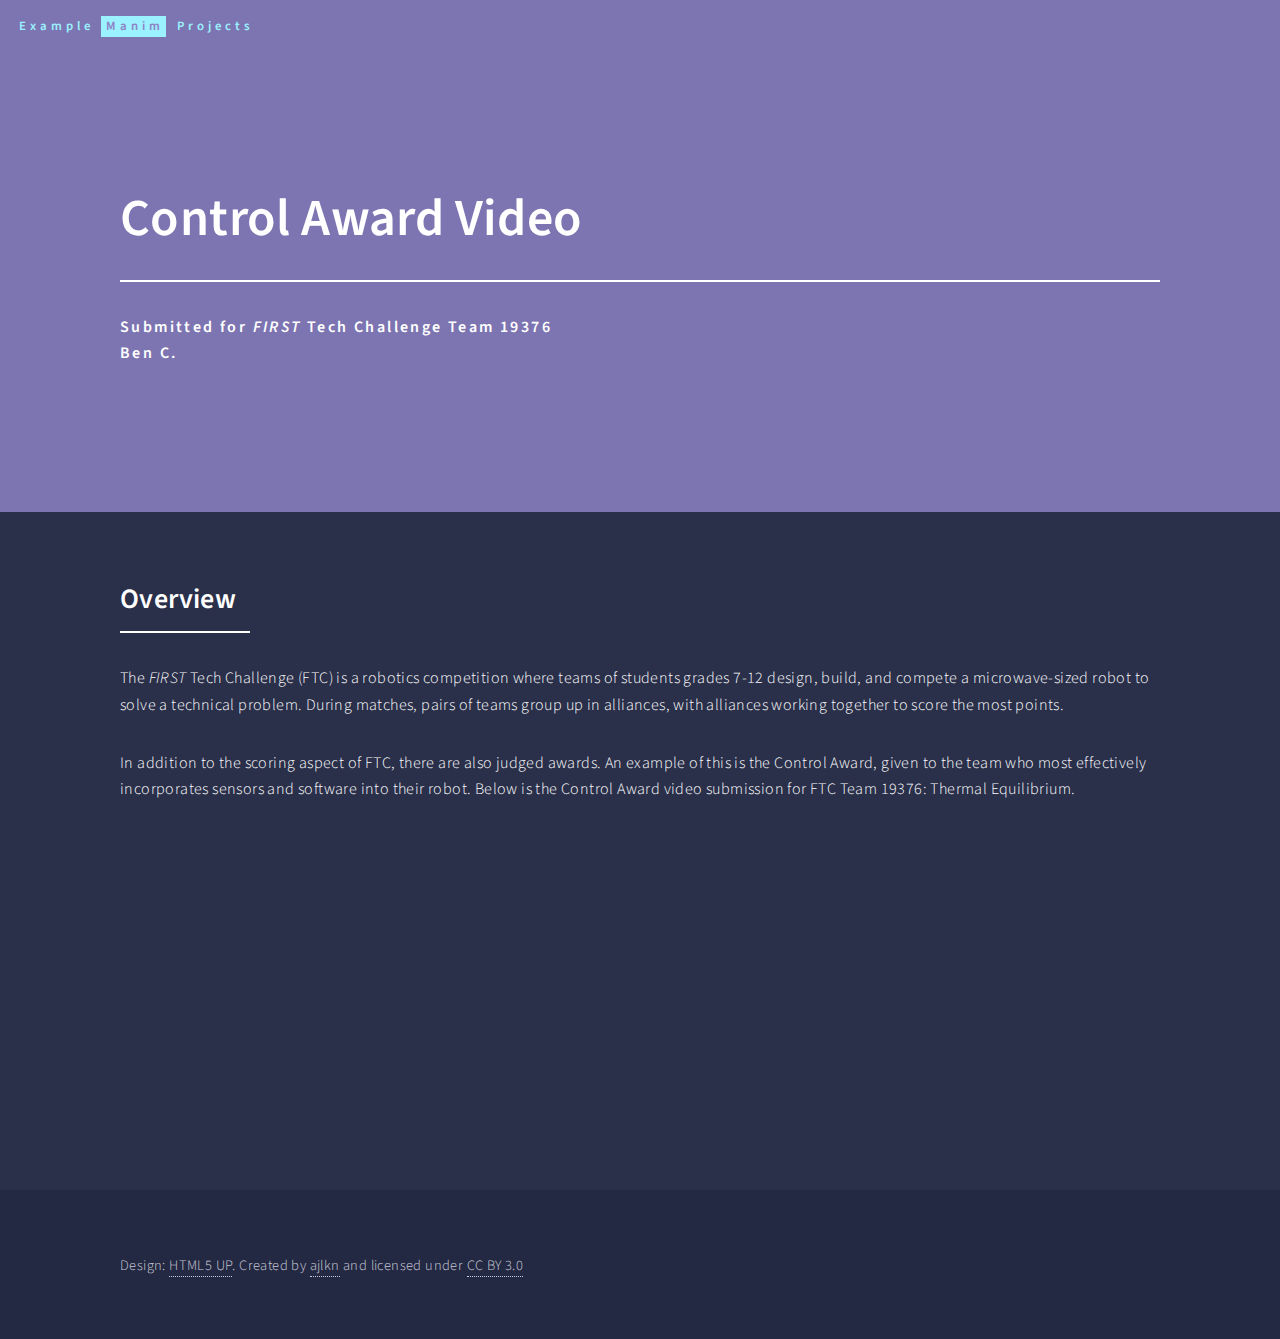
==== commit 14d23327: "Add website" ====
--- a/control.html
+++ b/control.html
@@ -31,13 +31,13 @@
             <section id="banner" class="style2">
                 <div class="inner">
                     <header class="major">
-                        <h1>Project Name</h1>
+                        <h1>Control Award Video</h1>
                     </header>
                     <div class="content">
                         <p>
-                            Project description
+                            Submitted for <em>FIRST</em> Tech Challenge Team 19376
                             <br />
-                            Names
+                            Ben C.
                         </p>
                     </div>
                 </div>
@@ -51,7 +51,31 @@
                         <header class="major">
                             <h2>Overview</h2>
                         </header>
-                        <p></p>
+                        <p>
+                            The <em>FIRST</em> Tech Challenge (FTC) is a
+                            robotics competition where teams of students grades
+                            7-12 design, build, and compete a microwave-sized
+                            robot to solve a technical problem. During matches,
+                            pairs of teams group up in alliances, with alliances
+                            working together to score the most points.
+                        </p>
+                        <p>
+                            In addition to the scoring aspect of FTC, there are
+                            also judged awards. An example of this is the
+                            Control Award, given to the team who most
+                            effectively incorporates sensors and software into
+                            their robot. Below is the Control Award video
+                            submission for FTC Team 19376: Thermal Equilibrium.
+                        </p>
+                        <iframe
+                            width="560"
+                            height="315"
+                            src="https://www.youtube-nocookie.com/embed/Xj2YT8E9vnU?start=41"
+                            title="YouTube video player"
+                            frameborder="0"
+                            allow="picture-in-picture"
+                            allowfullscreen
+                        ></iframe>
                     </div>
                 </section>
             </div>
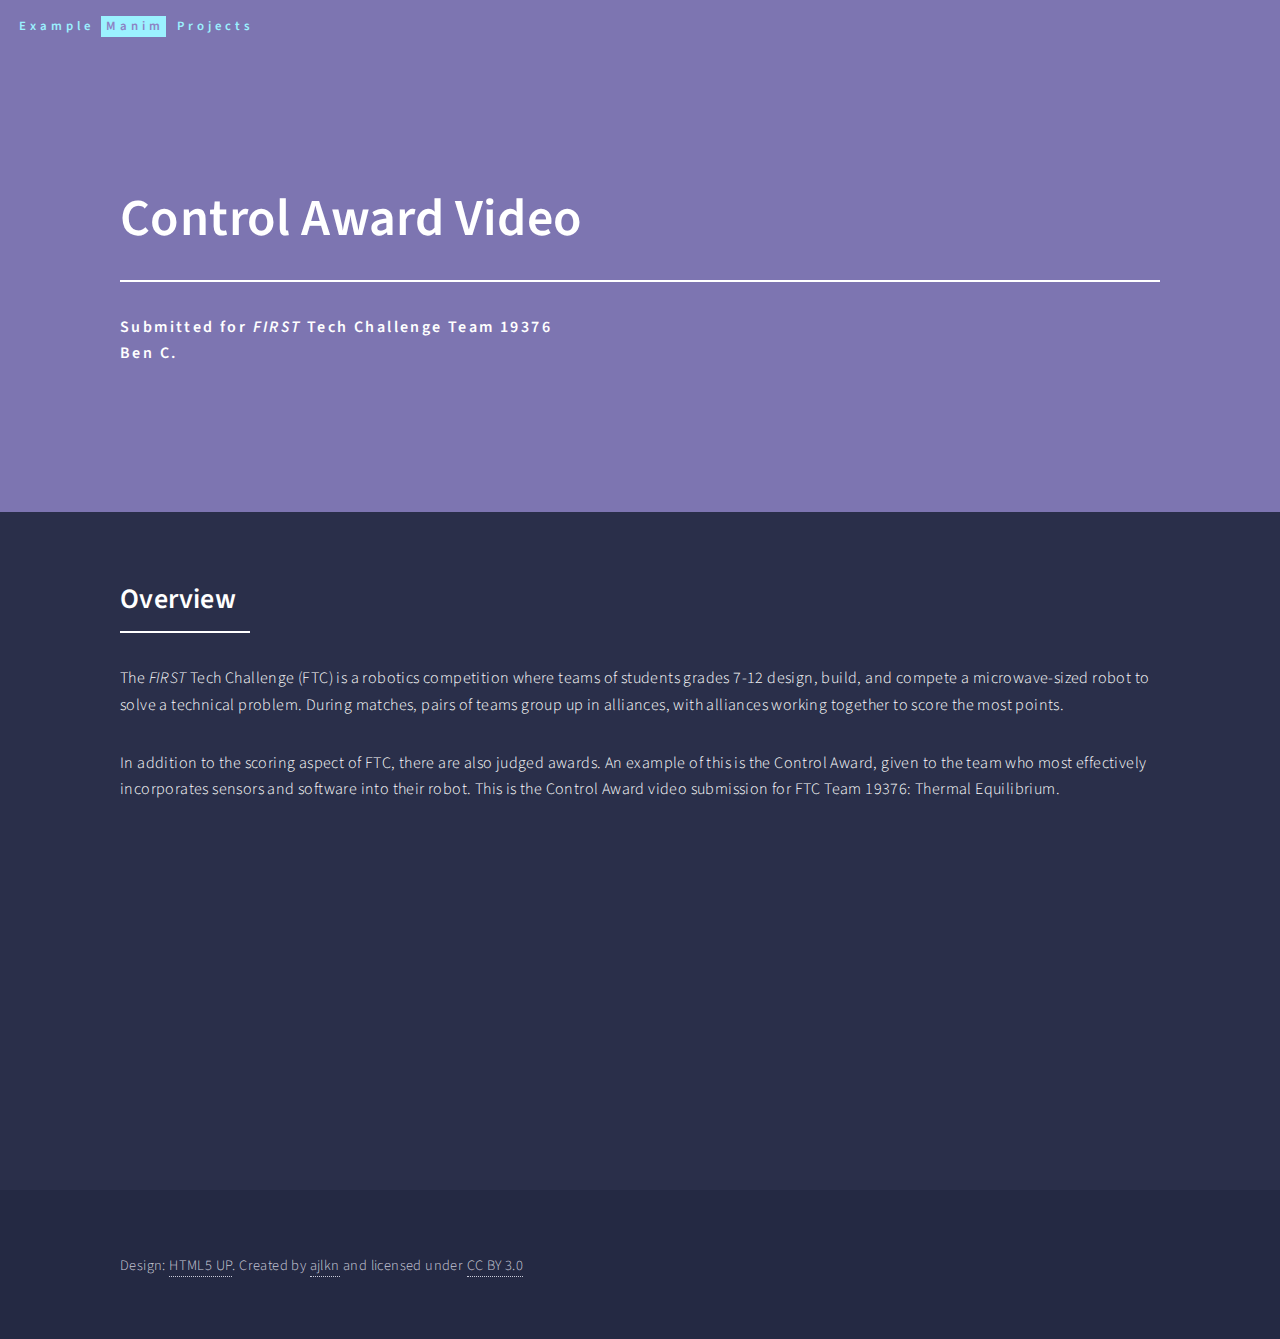
==== commit 5eb6735e: "Minor changes" ====
--- a/control.html
+++ b/control.html
@@ -64,7 +64,7 @@
                             also judged awards. An example of this is the
                             Control Award, given to the team who most
                             effectively incorporates sensors and software into
-                            their robot. Below is the Control Award video
+                            their robot. This is the Control Award video
                             submission for FTC Team 19376: Thermal Equilibrium.
                         </p>
                         <iframe
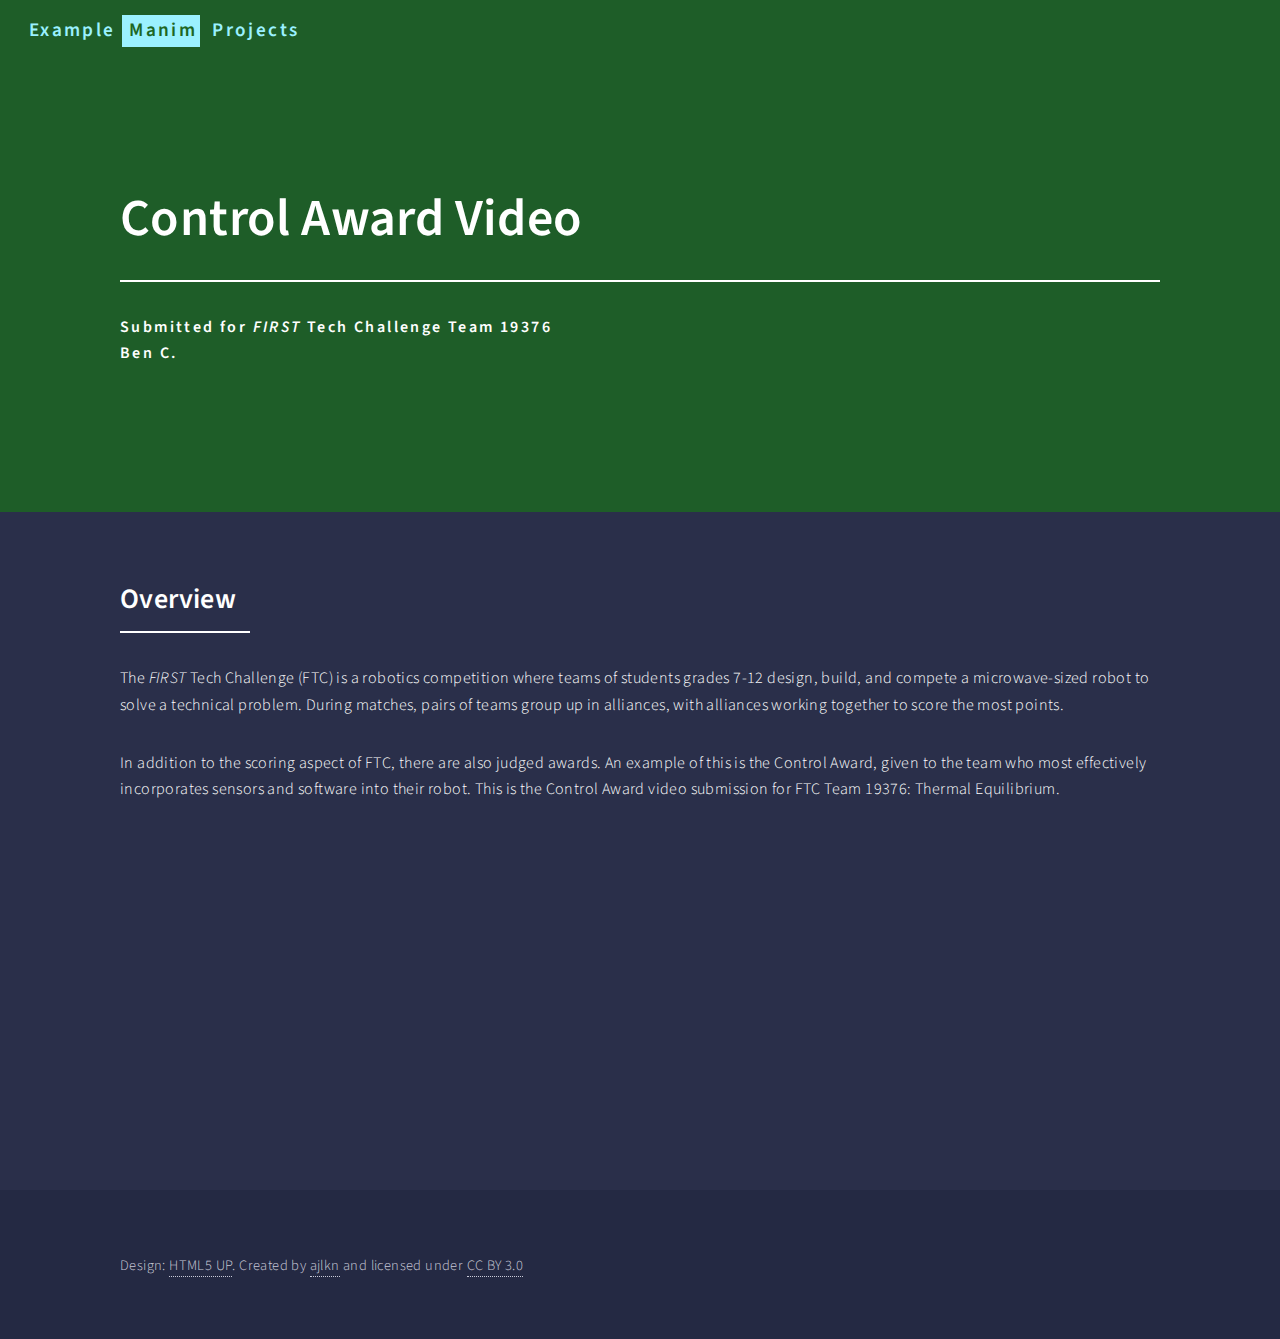
==== commit 73e98223: "Change size and color of stuff" ====
--- a/control.html
+++ b/control.html
@@ -21,14 +21,14 @@
         <!-- Wrapper -->
         <div id="wrapper">
             <!-- Header -->
-            <header id="header" class="alt style2">
+            <header id="header" class="alt style4">
                 <a href="index.html" class="logo">
                     Example <strong>Manim</strong> Projects
                 </a>
             </header>
 
             <!-- Banner -->
-            <section id="banner" class="style2">
+            <section id="banner" class="style4">
                 <div class="inner">
                     <header class="major">
                         <h1>Control Award Video</h1>
--- a/assets/css/main.css
+++ b/assets/css/main.css
@@ -3111,10 +3111,10 @@
 		box-shadow: 0 0 0.25em 0 rgba(0, 0, 0, 0.15);
 		cursor: default;
 		font-weight: 600;
-		height: 3.25em;
+		height: 3.75em;
 		left: 0;
-		letter-spacing: 0.25em;
-		line-height: 3.25em;
+		letter-spacing: 0.15em;
+		line-height: 3.75em;
 		margin: 0;
 		position: fixed;
 		/* text-transform: uppercase; */
@@ -3126,7 +3126,7 @@
 		#header .logo {
 			border: 0;
 			display: inline-block;
-			font-size: 0.8em;
+			font-size: 1.2em;
 			height: inherit;
 			line-height: inherit;
 			padding: 0 1.5em;
@@ -3200,7 +3200,7 @@
 						position: absolute;
 						right: 1.5em;
 						top: 0;
-						vertical-align: middle;
+						/* vertical-align: middle; */
 						width: 24px;
 					}
 
@@ -3252,23 +3252,23 @@
 		}
 
 			#header.alt.style1 .logo strong {
-				color: #6fc3df;
+				color: #275f72;
 			}
 
 			#header.alt.style2 .logo strong {
-				color: #8d82c4;
+				color: #3f337e;
 			}
 
 			#header.alt.style3 .logo strong {
-				color: #ec8d81;
+				color: #8a3131;
 			}
 
 			#header.alt.style4 .logo strong {
-				color: #e7b788;
+				color: #1d6623;
 			}
 
 			#header.alt.style5 .logo strong {
-				color: #8ea9e8;
+				color: #345299;
 			}
 
 			#header.alt.style6 .logo strong {
@@ -3484,23 +3484,23 @@
 			}
 
 		#banner.style1:after {
-			background-color: #6fc3df;
+			background-color: #275f72;
 		}
 
 		#banner.style2:after {
-			background-color: #8d82c4;
+			background-color: #3f337e;
 		}
 
 		#banner.style3:after {
-			background-color: #ec8d81;
+			background-color: #8a3131;
 		}
 
 		#banner.style4:after {
-			background-color: #e7b788;
+			background-color: #1d6623;
 		}
 
 		#banner.style5:after {
-			background-color: #8ea9e8;
+			background-color: #345299;
 		}
 
 		#banner.style6:after {
